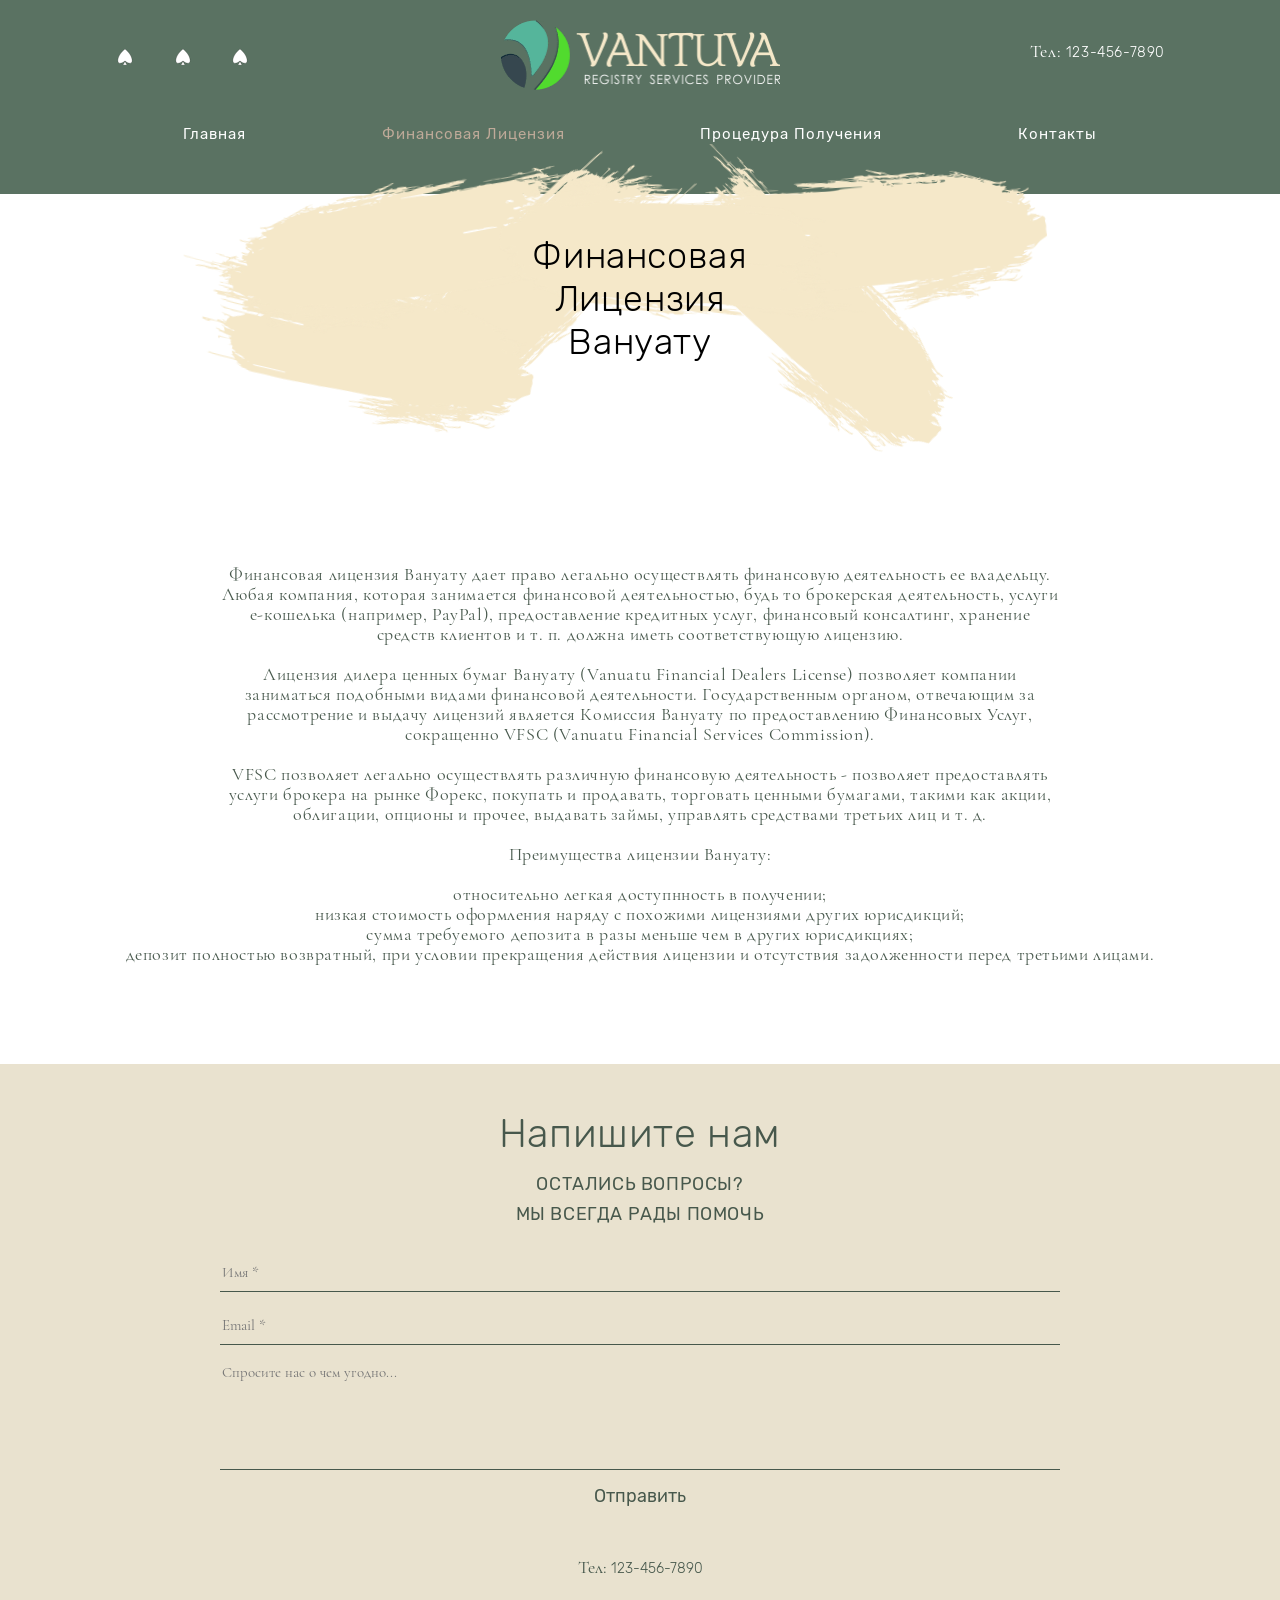
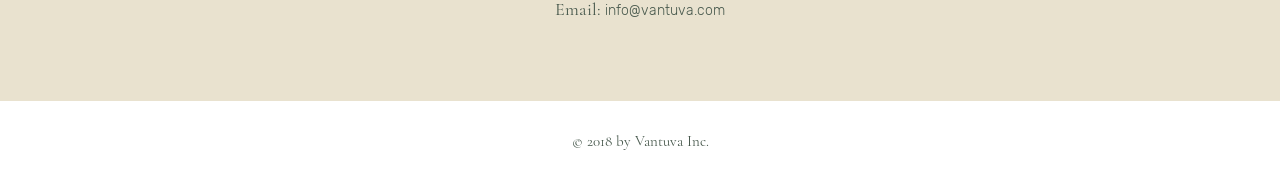
==== license.html @ fd7be8f8 "7 commit" ====
<!DOCTYPE html>
<html lang="ru">
  <head>
    <meta charset="utf-8">
    <meta name="viewport" content="width=device-width, initial-scale=1">
    <title>Финансовая лицензия Вануату | Vantuva</title>
    <link rel="preload" href="fonts/rubik-light.woff2" as="font" type="font/woff2" crossorigin="">
    <link rel="preload" href="fonts/rubik-regular.woff2" as="font" type="font/woff2" crossorigin="">
    <link rel="preload" href="fonts/cormorantgaramond-regular.woff2" as="font" type="font/woff2" crossorigin="">
    <link rel="stylesheet" href="css/style.min.css">
    <!-- Pixel Glass --
    <style>
      HTML {
        background-repeat: no-repeat;
        background-position:  50% 0;
        /* Mobile layout by default */
        /*background-image: url( "img/preview/cakes-index-mobile.jpg" );*/
      }
      /* Tablet */
      @media ( min-width: 768px ) {
        HTML {
          /* Tablet layout */
          /*background-image: url( "img/preview/cakes-index-tablet.jpg" );*/
        }
      }
      /* Desktop */
      @media ( min-width: 1200px ) {
        HTML {
          /* Desktop layout */
          /*background-image: url( "img/preview/cakes-index-desktop.jpg" );*/
        }
      }
    </style>
    <link href="pixel-glass/styles.css" rel="stylesheet">
    <script src="pixel-glass/script.js"></script>
    <-- // Pixel Glass -->

    <!-- Picturefill -->
    <script>
      // Picture element HTML5 shiv
      document.createElement( "picture" );
    </script>
    <!-- // Picturefill -->

  </head>
  <body>
    <div style="display:none">
      <svg xmlns="http://www.w3.org/2000/svg"><symbol viewbox="0 0 280 360" id="flower"> <path class="fil10 str0" d="M124 348c0,-18 2,-36 6,-54 3,-13 7,-24 13,-34 7,-10 11,-21 14,-31 4,-8 11,-15 16,-21 10,-9 20,-13 31,-10 9,2 19,6 29,13 13,11 24,28 43,27 -12,-7 -15,-25 -19,-42 -4,-18 -14,-30 -32,-34 -18,-4 -29,2 -37,12 -12,6 -17,16 -16,27 0,5 -1,8 -4,11 -7,3 -10,8 -12,13 5,-23 -2,-38 -6,-54 -6,-22 -6,-42 12,-56 35,10 53,-13 64,-45 7,-21 5,-44 2,-67 -5,15 -16,22 -28,26 -23,10 -38,25 -45,44 -3,-4 -6,-8 -9,-12 -5,-8 -7,-12 -9,-22 -3,-10 -3,-20 -1,-30 -25,28 -25,48 -23,68 2,24 9,43 34,38 1,8 -2,16 -4,21 -2,8 -2,10 0,17 3,16 11,30 11,49 -6,-4 -12,-8 -17,-12 -4,-3 -3,-4 -3,-9 0,-5 1,-10 3,-16 2,-12 -9,-15 -16,-21 -17,-7 -33,-7 -49,-2 -19,6 -27,13 -41,26 -10,8 -20,16 -30,20 21,0 41,-4 62,-8 22,-6 42,-2 63,7 14,8 29,15 25,32 -3,10 -5,20 -8,29 -4,8 -9,16 -13,24 -3,-3 -3,-8 -4,-12 1,-6 4,-10 9,-13 15,-8 -1,-19 -11,-17 -8,2 -21,11 -33,15 -9,1 -17,7 -21,14 -8,14 4,33 -4,42 3,2 7,-14 14,-24 6,-9 20,-19 31,-21 10,-4 13,5 15,15 2,7 1,12 -2,16 -5,20 -9,40 -9,61 3,7 6,5 9,0z"></path> <path class="fil10 str1" d="M270 238c-23,-12 -23,-40 -41,-55 -11,-10 -25,-15 -41,-9"></path> <path class="fil10 str2" d="M134 186c-9,-3 -4,-23 -21,-32 -8,-4 -18,-2 -28,1 -14,5 -22,10 -35,16 -15,8 -30,14 -45,15"></path> <path class="fil10 str3" d="M226 13c-3,10 -7,20 -18,30 -10,9 -11,22 -16,35 -8,17 -22,31 -39,35 8,-10 7,-23 4,-37"></path> </symbol><symbol viewbox="0 0 100 100" id="icon"> <path d="M50 80 C5 115, 0 60, 50 20 C100 60, 95 115, 50 80 C50 84, 60 100, 60 100 L40, 100 C40 100, 50 84, 50 80Z" stroke="black"></path> </symbol></svg>
    </div>
    <header class="page-header">
      <div class="page-header__wrapper container">
        <div class="page-header__info">
          <a href="index.html" class="page-header__logo">
            <picture>
              <source type="image/webp" srcset="img/logo2@1x.webp 1x, img/logo2@2x.webp 2x">
              <img class="page-header__logo-image" src="img/logo2@1x.png" srcset="img/logo2@2x.png 2x" width="280" height="68" alt="Логотип">
            </picture>
          </a>
          <ul class="page-header__social social">
            <li class="social__item">
              <a href="#">
                <span class="visually-hidden">LinkdIn</span>
                <svg class="social__icon" width="20" height="20">
                  <use xlink:href="#icon"></use>
                </svg>
              </a>
            </li>
            <li class="social__item">
              <a href="#">
                <span class="visually-hidden">Twitter</span>
                <svg class="social__icon" width="20" height="20">
                  <use xlink:href="#icon"></use>
                </svg>
              </a>
            </li>
            <li class="social__item">
              <span class="visually-hidden">Facebook</span>
              <a href="#">
                <svg class="social__icon" width="20" height="20">
                  <use xlink:href="#icon"></use>
                </svg>
              </a>
            </li>
          </ul>
          <p class="page-header__tel">
            Тел: <a href="tel:1234567890">123-456-7890</a>
          </p>
        </div>
        <nav class="main-nav main-nav--nojs">
          <button class="main-nav__toggle toggle" type="button">
            <span class="visually-hidden">Меню</span>
            <div class="toggle__line"></div>
          </button>
          <ul class="main-nav__list">
            <li class="main-nav__item">
              <a href="index.html">Главная</a>
            </li>
            <li class="main-nav__item">
              <div class="main-nav__item--current">Финансовая лицензия</div>
            </li>
            <li class="main-nav__item">
              <a href="procedure.html">Процедура получения</a>
            </li>
            <li class="main-nav__item">
              <a href="#contacts">Контакты</a>
            </li>
          </ul>
        </nav>
      </div>
    </header>
    <main class="page-main">
      <section class="page-main__banner banner">
        <h1 class="banner__title">Финансовая лицензия Вануату</h1>
        <div class="banner__back"></div>
        <div class="banner__back"></div>
        <div class="banner__back"></div>
        <div class="banner__back"></div>
        <div class="banner__back"></div>
        <div class="banner__back"></div>
      </section>
      <section class="page-main__license license">
        <div class="license__wrapper container">
          <p class="license__text">Финансовая лицензия Вануату дает право легально осуществлять финансовую деятельность ее владельцу. Любая компания, которая занимается финансовой деятельностью, будь то брокерская деятельность, услуги e-кошелька (например, PayPal), предоставление кредитных услуг, финансовый консалтинг, хранение средств клиентов и т. п. должна иметь соответствующую лицензию.</p>
          <p class="license__text">Лицензия дилера ценных бумаг Вануату (<span lang="en">Vanuatu Financial Dealers License</span>) позволяет компании заниматься подобными видами финансовой деятельности. Государственным органом, отвечающим за рассмотрение и выдачу лицензий является Комиссия Вануату по предоставлению Финансовых Услуг, сокращенно <span lang="en">VFSC (Vanuatu Financial Services Commission)</span>.</p>
          <p class="license__text"><span lang="en">VFSC</span> позволяет легально осуществлять различную финансовую деятельность - позволяет предоставлять услуги брокера на рынке Форекс, покупать и продавать, торговать ценными бумагами, такими как акции, облигации, опционы и прочее, выдавать займы, управлять средствами третьих лиц и т. д.</p>
          <p class="license__text">Преимущества лицензии Вануату:</p>
          <ul class="license__advantages">
            <li class="license__advantages-item">относительно легкая доступнность в получении;</li>
            <li class="license__advantages-item">низкая стоимость оформления наряду с похожими лицензиями других юрисдикций;</li>
            <li class="license__advantages-item">сумма требуемого депозита в разы меньше чем в других юрисдикциях;</li>
            <li class="license__advantages-item">депозит полностью возвратный, при условии прекращения действия лицензии и отсутствия задолженности перед третьими лицами.</li>
          </ul>
        </div>
      </section>
      <section class="page-main__contacts contacts" id="contacts">
        <div class="contacts__wrapper container">
          <h2 class="contacts__title">Напишите нам</h2>
          <p class="contacts__text">Остались вопросы?</p>
          <p class="contacts__text">Мы всегда рады помочь</p>
          <form class="contacts__form form">
            <label for="form-name" class="visually-hidden">Ваше имя</label>
            <input type="text" id="form-name" name="Name" class="form__input" placeholder="Имя *" required="">
            <label for="form-email" class="visually-hidden">Ваш email</label>
            <input type="text" id="form-email" name="Email" class="form__input" placeholder="Email *" required="">
            <label for="form-text" class="visually-hidden">Текст письма</label>
            <textarea placeholder="Спросите нас о чем угодно..." name="Text" class="form__textarea" id="form-text"></textarea>
            <button type="submit" class="form__button">Отправить</button>
            <div class="form__notification"></div>
          </form>
          <p class="contacts__info">
            Тел: <a href="tel:1234567890">123-456-7890</a>
          </p>
          <p class="contacts__info">
            Email: <a href="mailto:info@vantuva.com">info@vantuva.com</a>
          </p>
        </div>
      </section>
    </main>
    <footer class="page-footer">
      <div class="page-footer__wrapper container">
        <p class="page-footer__copyright">© 2018 by Vantuva Inc. </p>
      </div>
    </footer>
    <script src="js/script.min.js"></script>
  </body>
</html>
---- css/style.min.css ----
/*! normalize.css v8.0.0 | MIT License | github.com/necolas/normalize.css */
@-webkit-keyframes menu-open-before{0%{-webkit-transform:translateY(0);transform:translateY(0)}50%{-webkit-transform:translateY(8px);transform:translateY(8px)}to{-webkit-transform:translateY(8px) rotate(45deg);transform:translateY(8px) rotate(45deg)}}@keyframes menu-open-before{0%{-webkit-transform:translateY(0);transform:translateY(0)}50%{-webkit-transform:translateY(8px);transform:translateY(8px)}to{-webkit-transform:translateY(8px) rotate(45deg);transform:translateY(8px) rotate(45deg)}}@-webkit-keyframes menu-open-after{0%{-webkit-transform:translateY(0);transform:translateY(0)}50%{-webkit-transform:translateY(-8px);transform:translateY(-8px)}to{-webkit-transform:translateY(-8px) rotate(-45deg);transform:translateY(-8px) rotate(-45deg)}}@keyframes menu-open-after{0%{-webkit-transform:translateY(0);transform:translateY(0)}50%{-webkit-transform:translateY(-8px);transform:translateY(-8px)}to{-webkit-transform:translateY(-8px) rotate(-45deg);transform:translateY(-8px) rotate(-45deg)}}@-webkit-keyframes menu-close-before{0%{-webkit-transform:translateY(8px) rotate(45deg);transform:translateY(8px) rotate(45deg)}50%{-webkit-transform:translateY(8px);transform:translateY(8px)}to{-webkit-transform:translateY(0);transform:translateY(0)}}@keyframes menu-close-before{0%{-webkit-transform:translateY(8px) rotate(45deg);transform:translateY(8px) rotate(45deg)}50%{-webkit-transform:translateY(8px);transform:translateY(8px)}to{-webkit-transform:translateY(0);transform:translateY(0)}}@-webkit-keyframes menu-close-after{0%{-webkit-transform:translateY(-8px) rotate(-45deg);transform:translateY(-8px) rotate(-45deg)}50%{-webkit-transform:translateY(-8px);transform:translateY(-8px)}}@keyframes menu-close-after{0%{-webkit-transform:translateY(-8px) rotate(-45deg);transform:translateY(-8px) rotate(-45deg)}50%{-webkit-transform:translateY(-8px);transform:translateY(-8px)}}@-webkit-keyframes banner-back{to{opacity:1}}@keyframes banner-back{to{opacity:1}}html{line-height:1.15;-webkit-text-size-adjust:100%}body{min-width:320px;margin:0;padding:0;font-style:normal;font-size:18px;font-weight:400;font-family:"CormorantGaramond",serif;color:#47584c;line-height:20px;letter-spacing:.6px}h1{font-size:2em;margin:.67em 0}hr{-webkit-box-sizing:content-box;box-sizing:content-box;height:0;overflow:visible}code,kbd,pre,samp{font-family:monospace,monospace;font-size:1em}a{background-color:transparent}abbr[title]{border-bottom:none;-webkit-text-decoration:underline dotted;text-decoration:underline dotted}b,strong{font-weight:bolder}small{font-size:80%}sub,sup{font-size:75%;line-height:0;position:relative;vertical-align:baseline}sub{bottom:-.25em}sup{top:-.5em}img{border-style:none;max-width:100%;height:auto}button,input,optgroup,select,textarea{font-family:inherit;font-size:100%;line-height:1.15;margin:0}button,input{overflow:visible}button,select{text-transform:none}[type=button],[type=reset],[type=submit],button{-webkit-appearance:button}[type=button]::-moz-focus-inner,[type=reset]::-moz-focus-inner,[type=submit]::-moz-focus-inner,button::-moz-focus-inner{border-style:none;padding:0}[type=button]:-moz-focusring,[type=reset]:-moz-focusring,[type=submit]:-moz-focusring,button:-moz-focusring{outline:1px dotted ButtonText}fieldset{padding:.35em .75em .625em}legend{color:inherit;display:table;max-width:100%;white-space:normal}progress{vertical-align:baseline}textarea{overflow:auto}[type=checkbox],[type=radio],legend{-webkit-box-sizing:border-box;box-sizing:border-box;padding:0}[type=number]::-webkit-inner-spin-button,[type=number]::-webkit-outer-spin-button{height:auto}[type=search]{-webkit-appearance:textfield;outline-offset:-2px}[type=search]::-webkit-search-decoration{-webkit-appearance:none}::-webkit-file-upload-button{-webkit-appearance:button;font:inherit}details{display:block}summary{display:list-item}[hidden],template{display:none}svg:not(:root){overflow:hidden}@font-face{font-family:"CormorantGaramond";font-style:normal;font-weight:400;font-display:swap;src:local("CormorantGaramond Regular"),local("CormorantGaramond-Regular"),url(../fonts/cormorantgaramond-regular.woff2) format("woff2"),url(../fonts/cormorantgaramond-regular.woff) format("woff")}@font-face{font-family:"Rubik";font-style:normal;font-weight:400;font-display:swap;src:local("Rubik Regular"),local("Rubik-Regular"),url(../fonts/rubik-regular.woff2) format("woff2"),url(../fonts/rubik-regular.woff) format("woff")}@font-face{font-family:"Rubik";font-style:normal;font-weight:300;font-display:swap;src:local("Rubik Light"),local("Rubik-Light"),url(../fonts/rubik-light.woff2) format("woff2"),url(../fonts/rubik-light.woff) format("woff")}.visually-hidden{position:absolute;width:1px;height:1px;margin:-1px;padding:0;border:0;white-space:nowrap;-webkit-clip-path:inset(100%);clip-path:inset(100%);clip:rect(0 0 0 0);overflow:hidden}.button,.container{-webkit-box-sizing:border-box;box-sizing:border-box}.container{max-width:767px;margin:0 auto;padding:0 6.25%;width:100%}.button{display:-webkit-box;display:-ms-flexbox;display:flex;-webkit-box-pack:center;-ms-flex-pack:center;justify-content:center;-webkit-box-align:center;-ms-flex-align:center;align-items:center;width:160px;height:44px;font-family:"Rubik",sans-serif,sans-serif;font-size:15px;color:#fff;text-decoration:none;text-transform:capitalize;background-color:#5a7262;border:2px solid #5a7262;border-radius:20px;-webkit-box-shadow:2px 2px 3px #3c5446;box-shadow:2px 2px 3px #3c5446;-webkit-transition:.6s ease;transition:.6s ease}.button:active,.button:hover{color:#5a7262;background-color:transparent}.button:active{-webkit-box-shadow:inset 2px 2px 3px #3c5446;box-shadow:inset 2px 2px 3px #3c5446}@media (min-width:768px){.container{max-width:1149px;padding:0 8%}}@media (min-width:1200px){.container{max-width:1150px;padding:0 50px}}.page-header{-webkit-box-sizing:border-box;box-sizing:border-box;position:relative;width:100%;padding:20px 0 40px;color:#fff;background-color:#5a7262}.page-header__info,.page-header__wrapper{display:-webkit-box;display:-ms-flexbox;display:flex;-webkit-box-orient:vertical;-webkit-box-direction:normal;-ms-flex-direction:column;flex-direction:column}.page-header__info{width:100%}.page-header__logo{-webkit-box-ordinal-group:2;-ms-flex-order:1;order:1;-ms-flex-item-align:center;align-self:center;width:80%;text-align:center}.page-header__social{display:-webkit-box;display:-ms-flexbox;display:flex}.page-header__tel{margin:0 0 10px;padding:0}.page-header__tel a{font-family:"Rubik";font-size:14px;font-weight:300;color:inherit;text-decoration:none}.page-header__tel a:hover{color:#bfaa99}@media (min-width:768px){.page-header__info{-webkit-box-orient:horizontal;-webkit-box-direction:normal;-ms-flex-direction:row;flex-direction:row;-webkit-box-pack:justify;-ms-flex-pack:justify;justify-content:space-between;-webkit-box-align:center;-ms-flex-align:center;align-items:center;margin-bottom:20px}.page-header__logo{width:auto;margin-top:0}.page-header__tel{-webkit-box-ordinal-group:3;-ms-flex-order:2;order:2}}.main-nav{position:absolute;top:0;left:0;width:100%}.main-nav--nojs{position:static;-webkit-box-ordinal-group:2;-ms-flex-order:1;order:1}.main-nav--nojs .main-nav__toggle{display:none}.main-nav__toggle{position:absolute;top:20px;right:6.25%;z-index:10;width:26px;height:26px;background:0 0;border:0}.main-nav__item,.main-nav__list{display:-webkit-box;display:-ms-flexbox;display:flex;-webkit-box-orient:vertical;-webkit-box-direction:normal;-ms-flex-direction:column;flex-direction:column}.main-nav__list{-webkit-box-sizing:border-box;box-sizing:border-box;-webkit-box-pack:center;-ms-flex-pack:center;justify-content:center;-webkit-box-align:center;-ms-flex-align:center;align-items:center;margin:0;list-style:none;background-color:#5a7262;width:100%;padding:0 6.25%}.main-nav__item{width:70%;padding:16px 0;font-family:"Rubik",sans-serif;font-size:18px;color:#fff;text-align:center;letter-spacing:1px;text-transform:capitalize;border-bottom:solid 1px rgba(255,255,255,.5)}.main-nav__item:last-child{border-bottom:0}.main-nav__item a:hover,.main-nav__item--current{color:#bfaa99}.main-nav__item a{color:inherit;text-decoration:none;-webkit-transition:.6s ease;transition:.6s ease}@media (max-width:767px){.main-nav:not(.main-nav--nojs) .main-nav__list{position:absolute;top:0;left:0;z-index:5;height:100vh;-webkit-transform:translateY(-100%);transform:translateY(-100%);-webkit-transition:-webkit-transform .6s ease;transition:transform .6s ease;transition:transform .6s ease,-webkit-transform .6s ease}.main-nav--opened:not(.main-nav--nojs) .main-nav__list{-webkit-transform:translateY(0);transform:translateY(0)}}@media (min-width:768px){.main-nav{position:static;-webkit-box-ordinal-group:4;-ms-flex-order:3;order:3}.main-nav__toggle{display:none}.main-nav__list{-webkit-box-orient:horizontal;-webkit-box-direction:normal;-ms-flex-direction:row;flex-direction:row;-ms-flex-pack:distribute;justify-content:space-around;padding:0}.main-nav__item{width:auto;padding:10px 0;font-size:15px;border-bottom:0}}.page-main{display:-webkit-box;display:-ms-flexbox;display:flex;-webkit-box-orient:vertical;-webkit-box-direction:normal;-ms-flex-direction:column;flex-direction:column;-webkit-box-align:center;-ms-flex-align:center;align-items:center}.page-main__banner{width:100%;height:183px;-webkit-transform:translateY(-40px);transform:translateY(-40px);overflow:hidden}.page-main__intro{width:100%;padding:0 0 36px;text-align:center}.page-main__license,.page-main__procedure,.page-main__vfsc{width:100%;padding:36px 0;text-align:center;background-color:#e9e2cf}.page-main__license,.page-main__procedure{background-color:#fff}.page-main__procedure{background-color:#e9e2cf}.page-main__procedure-wrapper{display:-webkit-box;display:-ms-flexbox;display:flex;-webkit-box-orient:vertical;-webkit-box-direction:normal;-ms-flex-direction:column;flex-direction:column;-webkit-box-align:center;-ms-flex-align:center;align-items:center}.page-main__procedure-title{margin:0 0 20px;padding:0;font-family:"Rubik",sans-serif;font-size:28px;font-weight:300;line-height:1em;text-align:center;text-transform:capitalize}.page-main__procedure-item,.page-main__procedure-list{display:-webkit-box;display:-ms-flexbox;display:flex;-webkit-box-orient:vertical;-webkit-box-direction:normal;-ms-flex-direction:column;flex-direction:column;-webkit-box-align:center;-ms-flex-align:center;align-items:center}.page-main__procedure-list{margin:0;padding:0;list-style:none}.page-main__procedure-item{max-width:220px;margin-bottom:20px;font-family:"Rubik",sans-serif;text-transform:uppercase;letter-spacing:.1em}.page-main__procedure-icon{width:60px;height:62px;margin-bottom:10px;fill:none;stroke:#47584c;stroke-width:2px}.page-main__additional,.page-main__contacts{width:100%;padding:36px 0;text-align:center;background-color:#fff}.page-main__contacts{background-color:#e9e2cf}@media (min-width:768px){.page-main__banner{height:310px;-webkit-transform:translateY(-50px);transform:translateY(-50px)}.page-main__intro{padding:0 0 60px}.page-main__license,.page-main__procedure{padding:60px 0}.page-main__procedure-title{font-size:40px;margin-bottom:40px}.page-main__procedure-list{-webkit-box-orient:horizontal;-webkit-box-direction:normal;-ms-flex-direction:row;flex-direction:row;-webkit-box-pack:justify;-ms-flex-pack:justify;justify-content:space-between;width:100%;margin-bottom:40px}.page-main__procedure-item{margin-bottom:0}.page-main__additional,.page-main__contacts{padding:60px 0}}.intro__wrapper{display:-webkit-box;display:-ms-flexbox;display:flex;-webkit-box-orient:vertical;-webkit-box-direction:normal;-ms-flex-direction:column;flex-direction:column;-webkit-box-align:center;-ms-flex-align:center;align-items:center}.intro__slogan{margin:0 0 20px;padding:0;font-family:"Rubik",sans-serif;font-size:28px;font-weight:300;text-align:center;line-height:1em;text-transform:capitalize}.intro__text{margin:0;padding:0}@media (min-width:768px){.intro__slogan{font-size:40px;margin-bottom:40px}.intro__text{width:80%}}.license__wrapper{display:-webkit-box;display:-ms-flexbox;display:flex;-webkit-box-orient:vertical;-webkit-box-direction:normal;-ms-flex-direction:column;flex-direction:column;-webkit-box-align:center;-ms-flex-align:center;align-items:center}.license__title{font-family:"Rubik",sans-serif;font-size:28px;font-weight:300;line-height:1em;text-transform:capitalize}.license__text,.license__title{margin:0 0 20px;padding:0;text-align:center}.license__advantages{display:-webkit-box;display:-ms-flexbox;display:flex;-webkit-box-orient:vertical;-webkit-box-direction:normal;-ms-flex-direction:column;flex-direction:column;-webkit-box-align:center;-ms-flex-align:center;align-items:center;margin:0 0 20px;padding:0;list-style:none}.license__advantages-item{text-align:center}@media (min-width:768px){.license__title{margin:0 0 40px;font-size:40px}.license__text{width:80%}.license__advantages{margin-bottom:40px}}.procedure{width:100%;background-color:#fff}.procedure__wrapper{display:-webkit-box;display:-ms-flexbox;display:flex;-webkit-box-orient:vertical;-webkit-box-direction:normal;-ms-flex-direction:column;flex-direction:column;-webkit-box-align:center;-ms-flex-align:center;align-items:center}.procedure__text{text-align:center}.procedure__item,.procedure__list{display:-webkit-box;display:-ms-flexbox;display:flex;-webkit-box-orient:vertical;-webkit-box-direction:normal;-ms-flex-direction:column;flex-direction:column;-webkit-box-align:center;-ms-flex-align:center;align-items:center}.procedure__list{margin:0;padding:0;list-style:none}.procedure__item{margin-bottom:20px}.procedure__item-title{font-family:"Rubik",sans-serif;text-align:center;text-transform:uppercase;letter-spacing:.1em}.procedure__item-text{text-align:center}.procedure__item-list{margin:0;padding:0;list-style:none}.procedure__icon{width:60px;height:62px;margin-bottom:10px;fill:none;stroke:#47584c;stroke-width:2px}@media (min-width:768px){.procedure__title{font-size:40px;margin-bottom:40px}}.additional__wrapper{display:-webkit-box;display:-ms-flexbox;display:flex;-webkit-box-orient:vertical;-webkit-box-direction:normal;-ms-flex-direction:column;flex-direction:column;-webkit-box-align:center;-ms-flex-align:center;align-items:center}.additional__title{margin:0 0 20px;padding:0;font-family:"Rubik",sans-serif;font-size:28px;font-weight:300;line-height:1em;text-align:center;text-transform:capitalize}.additional__text{margin:0;padding:0;text-align:center}@media (min-width:768px){.additional__title{font-size:40px;margin-bottom:40px}.additional__text{width:80%}}.contacts__wrapper{display:-webkit-box;display:-ms-flexbox;display:flex;-webkit-box-orient:vertical;-webkit-box-direction:normal;-ms-flex-direction:column;flex-direction:column;-webkit-box-align:center;-ms-flex-align:center;align-items:center}.contacts__text,.contacts__title{padding:0;font-family:"Rubik",sans-serif}.contacts__title{font-size:28px;font-weight:300;margin:0 0 20px}.contacts__text{margin:0 0 10px;text-transform:uppercase}.contacts__form{width:100%}.contacts__info{margin:0 0 20px;padding:0;letter-spacing:normal}.contacts__info a{font-family:"Rubik";font-size:14px;font-weight:300;color:inherit;text-decoration:none}.contacts__info a:hover{color:#000}@media (min-width:768px){.contacts__title{margin-bottom:30px;font-size:40px}.contacts__form{width:80%}}.page-footer{width:100%;background-color:#fff}.page-footer__wrapper{display:-webkit-box;display:-ms-flexbox;display:flex;-webkit-box-orient:vertical;-webkit-box-direction:normal;-ms-flex-direction:column;flex-direction:column;-webkit-box-align:center;-ms-flex-align:center;align-items:center}.page-footer__copyright{margin:30px 0;font-size:15px;letter-spacing:normal}.social{display:-webkit-box;display:-ms-flexbox;display:flex;-webkit-box-pack:justify;-ms-flex-pack:justify;justify-content:space-between;width:100px;margin:0 0 10px;padding:0;list-style:none}.social__icon{width:20px;height:20px;fill:#fff;stroke:none}@media (min-width:768px){.social{margin:0;width:135px}}.toggle{cursor:pointer}.toggle::before{content:"";top:3px}.toggle::after,.toggle::before,.toggle__line{position:absolute;left:3px;width:20px;height:3px;background-color:#fff}.toggle::after{content:"";top:19px}.toggle__line{top:11px;-webkit-transition:opacity .3s ease;transition:opacity .3s ease}.main-nav--opened .toggle__line{opacity:0}.main-nav--opened .toggle::before{-webkit-animation:menu-open-before .6s ease forwards;animation:menu-open-before .6s ease forwards}.main-nav--opened .toggle::after{-webkit-animation:menu-open-after .6s ease forwards;animation:menu-open-after .6s ease forwards}.main-nav--closed .toggle::before{-webkit-animation:menu-close-before .6s ease forwards;animation:menu-close-before .6s ease forwards}.main-nav--closed .toggle::after{-webkit-animation:menu-close-after .6s ease forwards;animation:menu-close-after .6s ease forwards}.banner{position:relative;display:-webkit-box;display:-ms-flexbox;display:flex;-webkit-box-orient:vertical;-webkit-box-direction:normal;-ms-flex-direction:column;flex-direction:column;-webkit-box-pack:center;-ms-flex-pack:center;justify-content:center;-webkit-box-align:center;-ms-flex-align:center;align-items:center}.banner__back{position:absolute;top:50%;left:50%;z-index:-1;width:210px;height:81px;background-image:url(../img/brush-left-mobile@1x.png);background-repeat:no-repeat;background-size:210px 81px;opacity:0;-webkit-animation:banner-back .8s ease forwards;animation:banner-back .8s ease forwards}@media (-webkit-min-device-pixel-ratio:1.5),(min-resolution:144dpi),(min-resolution:1.5dppx){.banner__back{background-image:url(../img/brush-left-mobile@2x.png)}}.banner__back:nth-of-type(1){-webkit-transform:translate(-80%,-67%) rotate(-44deg);transform:translate(-80%,-67%) rotate(-44deg);-webkit-animation-delay:.15s;animation-delay:.15s}.banner__back:nth-of-type(2){-webkit-transform:translate(-6%,-44%) rotate(-135deg);transform:translate(-6%,-44%) rotate(-135deg);-webkit-animation-delay:.3s;animation-delay:.3s}.banner__back:nth-of-type(3){-webkit-transform:translate(10%,-90%) rotate(-184deg);transform:translate(10%,-90%) rotate(-184deg);-webkit-animation-delay:.45s;animation-delay:.45s}.banner__back:nth-of-type(4){-webkit-transform:translate(-128%,-17%) rotate(-167deg);transform:translate(-128%,-17%) rotate(-167deg);-webkit-animation-delay:.6s;animation-delay:.6s}.banner__back:nth-of-type(5){-webkit-transform:translate(-111%,-83%) rotateX(180deg) rotate(10deg);transform:translate(-111%,-83%) rotateX(180deg) rotate(10deg);-webkit-animation-delay:.75s;animation-delay:.75s}.banner__back:nth-of-type(6){-webkit-transform:translate(-38%,-85%) rotate(4deg);transform:translate(-38%,-85%) rotate(4deg);-webkit-animation-delay:.9s;animation-delay:.9s}.banner__back:nth-of-type(7){-webkit-transform:translate(-11%,-20%) rotateX(180deg) rotate(187deg);transform:translate(-11%,-20%) rotateX(180deg) rotate(187deg);-webkit-animation-delay:1.05s;animation-delay:1.05s}.banner__back:nth-of-type(8){-webkit-transform:translate(-154%,-86%) rotate(-185deg);transform:translate(-154%,-86%) rotate(-185deg);-webkit-animation-delay:1.2s;animation-delay:1.2s}.banner__back:nth-of-type(9){-webkit-transform:translate(-53%,-17%) rotate(-15deg);transform:translate(-53%,-17%) rotate(-15deg);-webkit-animation-delay:1.35s;animation-delay:1.35s}.banner__back:nth-of-type(10){-webkit-transform:translate(49%,-86%) rotate(-26deg);transform:translate(49%,-86%) rotate(-26deg);-webkit-animation-delay:1.5s;animation-delay:1.5s}.banner__back:nth-of-type(11){-webkit-transform:translate(26%,-6%) rotate(-170deg);transform:translate(26%,-6%) rotate(-170deg);-webkit-animation-delay:1.65s;animation-delay:1.65s}.banner__back:nth-of-type(12){-webkit-transform:translate(-166%,-5%) rotateY(180deg) rotate(7deg);transform:translate(-166%,-5%) rotateY(180deg) rotate(7deg);-webkit-animation-delay:1.8s;animation-delay:1.8s}.banner__back:nth-of-type(13){-webkit-transform:translate(81%,-9%) rotate(-4deg);transform:translate(81%,-9%) rotate(-4deg);-webkit-animation-delay:1.95s;animation-delay:1.95s}.banner__back:nth-of-type(14){-webkit-transform:translate(-171%,-71%) rotate(30deg);transform:translate(-171%,-71%) rotate(30deg);-webkit-animation-delay:2.1s;animation-delay:2.1s}.banner__back:nth-of-type(15){-webkit-transform:translate(-207%,-36%) rotateY(180deg) rotate(-3deg);transform:translate(-207%,-36%) rotateY(180deg) rotate(-3deg);-webkit-animation-delay:2.25s;animation-delay:2.25s}.banner__back:nth-of-type(16){-webkit-transform:translate(76%,-67%) rotate(-44deg);transform:translate(76%,-67%) rotate(-44deg);-webkit-animation-delay:2.4s;animation-delay:2.4s}.banner__back:nth-of-type(17){-webkit-transform:translate(107%,-51%) rotate(-2deg);transform:translate(107%,-51%) rotate(-2deg);-webkit-animation-delay:2.55s;animation-delay:2.55s}.banner__title{-webkit-box-sizing:border-box;box-sizing:border-box;max-width:300px;margin:0;padding:0;font-family:"Rubik",sans-serif;font-size:36px;font-weight:300;line-height:1.2em;color:#000;text-align:center;text-transform:capitalize;opacity:0;-webkit-animation:banner-back .8s ease forwards;animation:banner-back .8s ease forwards;-webkit-animation-delay:2.55s;animation-delay:2.55s}@media (min-width:768px){.banner__back{width:370px;height:143px;background-image:url(../img/brush-left-desktop@1x.png);background-size:370px 143px}}@media (min-width:768px) and (-webkit-min-device-pixel-ratio:1.5),(min-width:768px) and (min-resolution:144dpi),(min-width:768px) and (min-resolution:1.5dppx){.banner__back{background-image:url(../img/brush-left-desktop@2x.png)}}.form{display:-webkit-box;display:-ms-flexbox;display:flex;-webkit-box-orient:vertical;-webkit-box-direction:normal;-ms-flex-direction:column;flex-direction:column;-webkit-box-align:center;-ms-flex-align:center;align-items:center;margin:20px 0}.form__button{margin:0 0 10px;font-family:"Rubik",sans-serif;color:#47584c;border:0;background:0 0;cursor:pointer}.form__button:hover{color:#000}.form__input,.form__textarea{-webkit-box-sizing:border-box;box-sizing:border-box;width:100%;min-height:35px;margin:0 0 15px;font-size:15px;color:#47584c;line-height:35px;border:0;border-bottom:1px solid #47584c;border-radius:0;background:0 0}.form__textarea{min-height:110px;line-height:20px;resize:none}.form__notification{min-height:20px;color:tomato;letter-spacing:normal}.vfsc__image{-webkit-filter:opacity(.5);filter:opacity(.5)}.page__procedure{background-color:#fff}
---- pixel-glass/styles.css ----
/* STATES & MODES
--------------------------------------------- */

HTML[data-state="off"] {
  background: none;
}

HTML[data-state="off"] BODY {
  opacity: 1 !important;
  filter: none;
}


BODY[data-filter="invert"] {
  filter: invert(1);
}

/* CONTROLS
--------------------------------------------- */

.controls-panel {
  position: fixed;
  top: 50%;
  right: 20px;
  transform: translateY(-50%);
  z-index: 1000;
  display: flex;
  justify-content: space-between;
  min-width: 175px;
  padding: 5px;
  box-sizing: border-box;
  border: 2px solid hsla(0,0%,0%,.25);
  border-radius: 5px;
  background: hsla(0,0%,100%,.9);
  box-shadow: 0 0 5px hsla(0,0%,0%,.5);
  font: 14px/1.2 Arial, sans-serif;
  text-transform: none;
  outline: none;
  color: #000;
}

.controls-panel__control {
  margin-right: 5px;
  padding: 3px;
  border: 2px solid hsla(0,0%,0%,.25);
  border-radius: 5px;
  outline: none;
  vertical-align: middle;
  font: inherit;
}
.controls-panel__control:focus {
  box-shadow: 0 0 0 3px hsl(75,100%,45%);
}
.controls-panel__control:disabled {
  background: transparent;
  opacity: .35;
  cursor: default;
}

.controls-panel__control--button {
  padding-left: 5px;
  padding-right: 5px;
  color: hsla(0,0%,0%,.9);
  cursor: pointer;
}
.controls-panel__control--button:enabled {
  background: yellowgreen;
  box-shadow: 0 2px 4px hsla(0,0%,0%,0.4) inset,
              0 -4px 4px hsla(90,100%,70%,1) inset;
}

.controls-panel__control--button:enabled:focus {
  background: yellowgreen;
  box-shadow: 0 2px 4px hsla(0,0%,0%,0.4) inset,
              0 -4px 4px hsla(90,100%,70%,1) inset,
              0 0 0 3px hsl(75,100%,45%);
}

.controls-panel__control--button[data-state-num="0"]:enabled {
  background: #DDD;
  box-shadow: none;
  opacity: .8;
}

.controls-panel__control--number {
  max-width: 2.7em;
  padding-right: 0;
  box-sizing: content-box;
  text-align: center;
}
.controls-panel__control--number:focus {
  border-color: hsla(0,0%,0%,.35);
}

.controls-panel__control--drag-n-drop {
  position: relative;
  width: 19px;
  min-height: 1.8em; /* IE10 fixes */
  margin: 0;
  padding: 0;
  background: transparent;
  cursor: move;
}

.controls-panel__control--drag-n-drop:active {
  background: yellowgreen;
  box-shadow: 0 2px 4px hsla(0,0%,0%,0.4) inset,
              0 -4px 4px hsla(90,100%,70%,1) inset,
              0 0 0 3px hsl(75,100%,45%);
  cursor: -webkit-grabbing;
  cursor: -moz-grabbing;
  cursor: grab;
}


.controls-panel__control--drag-n-drop::after {
  content: '';
  display: block;
  position: absolute;
  top: 0;
  right: 0;
  bottom: 0;
  left: 0;
  margin: auto;
  width: 3px;
  height: 3px;
  border-radius: 50%;
  background:hsla(0,0%,0%,.5);
  box-shadow: 0 6px 0 hsla(0,0%,0%,.5),
              0 -6px 0 hsla(0,0%,0%,.5);
  pointer-events: none;
  }
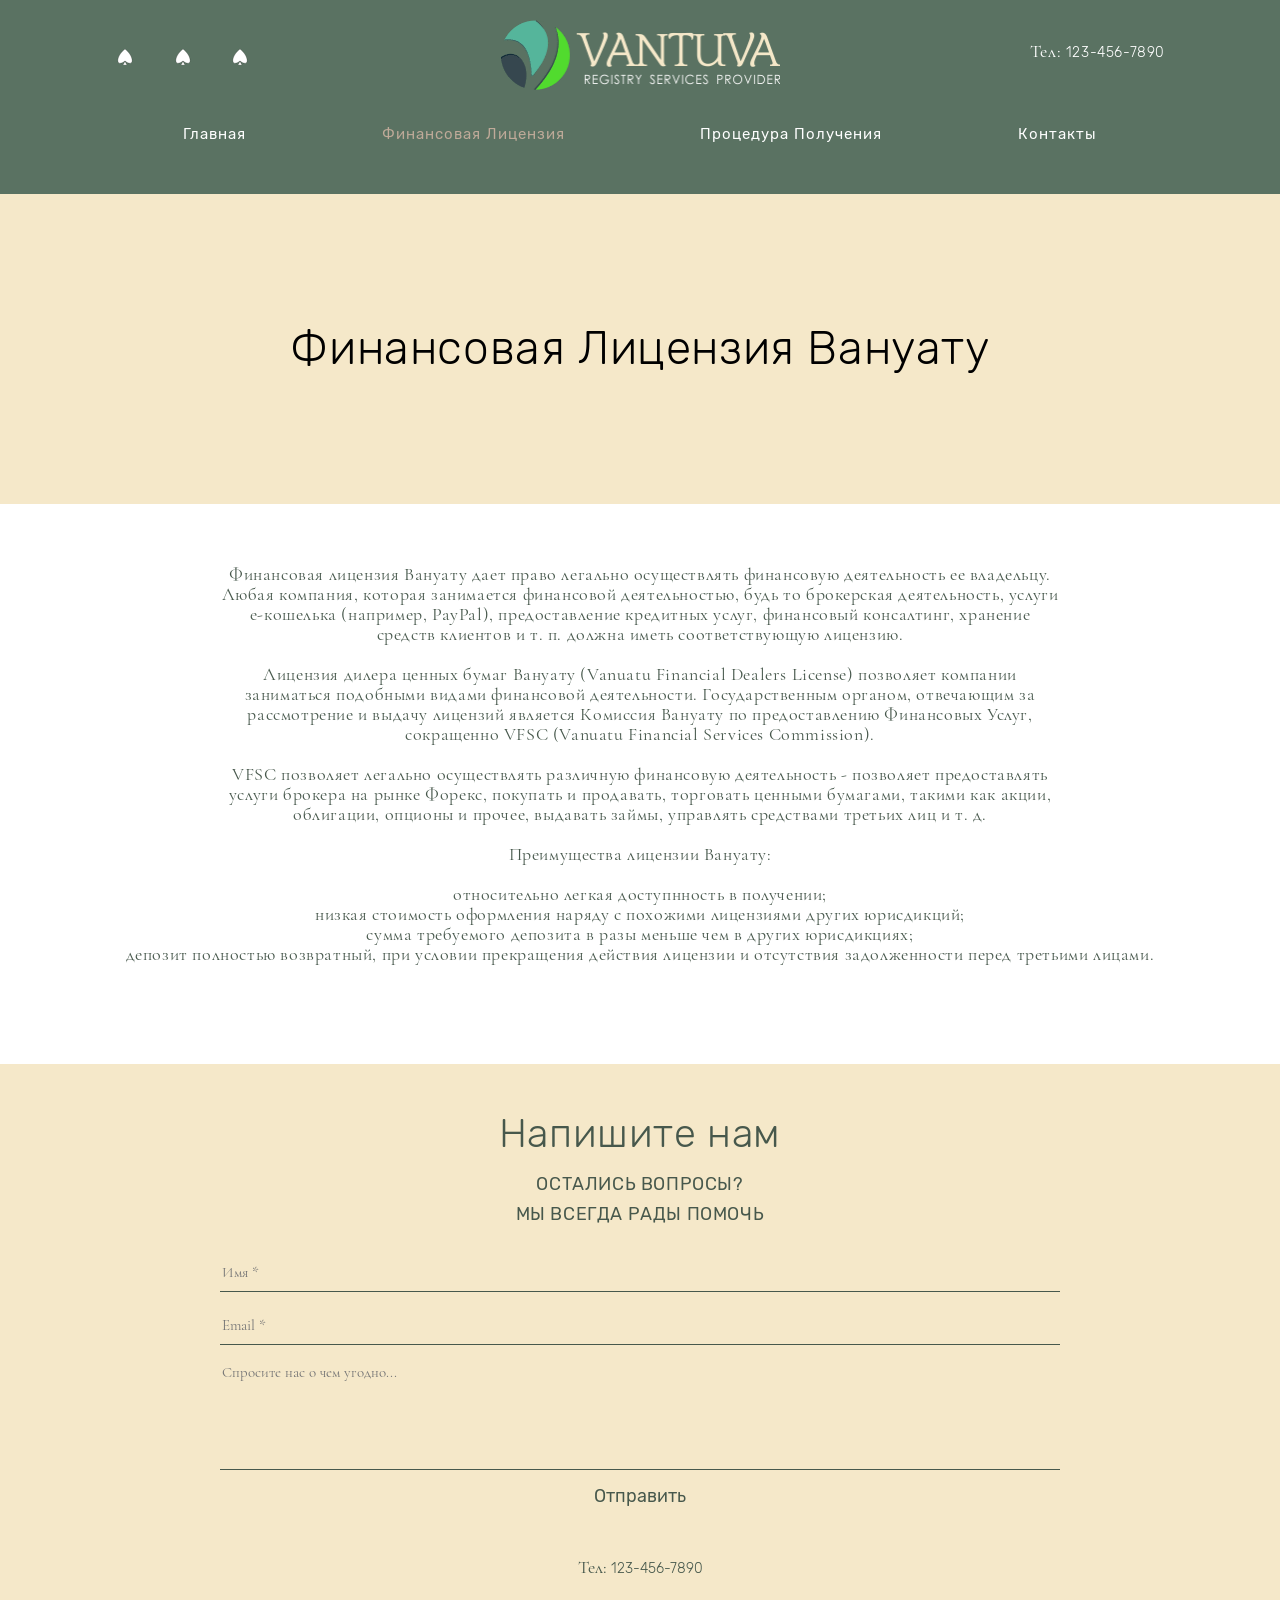
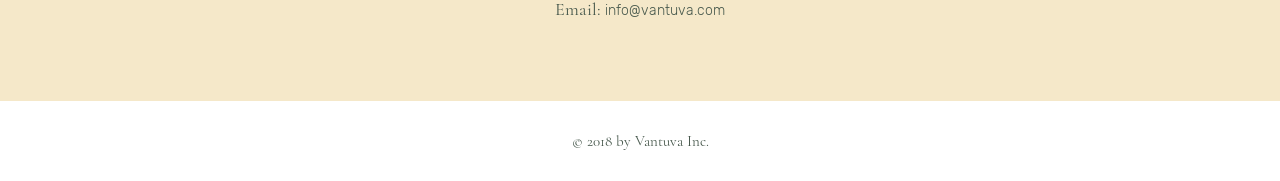
==== commit 7994dd00: "8 commit" ====
--- a/license.html
+++ b/license.html
@@ -45,7 +45,7 @@
   </head>
   <body>
     <div style="display:none">
-      <svg xmlns="http://www.w3.org/2000/svg"><symbol viewbox="0 0 280 360" id="flower"> <path class="fil10 str0" d="M124 348c0,-18 2,-36 6,-54 3,-13 7,-24 13,-34 7,-10 11,-21 14,-31 4,-8 11,-15 16,-21 10,-9 20,-13 31,-10 9,2 19,6 29,13 13,11 24,28 43,27 -12,-7 -15,-25 -19,-42 -4,-18 -14,-30 -32,-34 -18,-4 -29,2 -37,12 -12,6 -17,16 -16,27 0,5 -1,8 -4,11 -7,3 -10,8 -12,13 5,-23 -2,-38 -6,-54 -6,-22 -6,-42 12,-56 35,10 53,-13 64,-45 7,-21 5,-44 2,-67 -5,15 -16,22 -28,26 -23,10 -38,25 -45,44 -3,-4 -6,-8 -9,-12 -5,-8 -7,-12 -9,-22 -3,-10 -3,-20 -1,-30 -25,28 -25,48 -23,68 2,24 9,43 34,38 1,8 -2,16 -4,21 -2,8 -2,10 0,17 3,16 11,30 11,49 -6,-4 -12,-8 -17,-12 -4,-3 -3,-4 -3,-9 0,-5 1,-10 3,-16 2,-12 -9,-15 -16,-21 -17,-7 -33,-7 -49,-2 -19,6 -27,13 -41,26 -10,8 -20,16 -30,20 21,0 41,-4 62,-8 22,-6 42,-2 63,7 14,8 29,15 25,32 -3,10 -5,20 -8,29 -4,8 -9,16 -13,24 -3,-3 -3,-8 -4,-12 1,-6 4,-10 9,-13 15,-8 -1,-19 -11,-17 -8,2 -21,11 -33,15 -9,1 -17,7 -21,14 -8,14 4,33 -4,42 3,2 7,-14 14,-24 6,-9 20,-19 31,-21 10,-4 13,5 15,15 2,7 1,12 -2,16 -5,20 -9,40 -9,61 3,7 6,5 9,0z"></path> <path class="fil10 str1" d="M270 238c-23,-12 -23,-40 -41,-55 -11,-10 -25,-15 -41,-9"></path> <path class="fil10 str2" d="M134 186c-9,-3 -4,-23 -21,-32 -8,-4 -18,-2 -28,1 -14,5 -22,10 -35,16 -15,8 -30,14 -45,15"></path> <path class="fil10 str3" d="M226 13c-3,10 -7,20 -18,30 -10,9 -11,22 -16,35 -8,17 -22,31 -39,35 8,-10 7,-23 4,-37"></path> </symbol><symbol viewbox="0 0 100 100" id="icon"> <path d="M50 80 C5 115, 0 60, 50 20 C100 60, 95 115, 50 80 C50 84, 60 100, 60 100 L40, 100 C40 100, 50 84, 50 80Z" stroke="black"></path> </symbol></svg>
+      <svg xmlns="http://www.w3.org/2000/svg"><symbol viewbox="0 0 100 100" id="icon"> <path d="M50 80 C5 115, 0 60, 50 20 C100 60, 95 115, 50 80 C50 84, 60 100, 60 100 L40, 100 C40 100, 50 84, 50 80Z" stroke="black"></path> </symbol></svg>
     </div>
     <header class="page-header">
       <div class="page-header__wrapper container">
@@ -111,12 +111,6 @@
     <main class="page-main">
       <section class="page-main__banner banner">
         <h1 class="banner__title">Финансовая лицензия Вануату</h1>
-        <div class="banner__back"></div>
-        <div class="banner__back"></div>
-        <div class="banner__back"></div>
-        <div class="banner__back"></div>
-        <div class="banner__back"></div>
-        <div class="banner__back"></div>
       </section>
       <section class="page-main__license license">
         <div class="license__wrapper container">
--- a/css/style.min.css
+++ b/css/style.min.css
@@ -1,2 +1,2 @@
 /*! normalize.css v8.0.0 | MIT License | github.com/necolas/normalize.css */
-@-webkit-keyframes menu-open-before{0%{-webkit-transform:translateY(0);transform:translateY(0)}50%{-webkit-transform:translateY(8px);transform:translateY(8px)}to{-webkit-transform:translateY(8px) rotate(45deg);transform:translateY(8px) rotate(45deg)}}@keyframes menu-open-before{0%{-webkit-transform:translateY(0);transform:translateY(0)}50%{-webkit-transform:translateY(8px);transform:translateY(8px)}to{-webkit-transform:translateY(8px) rotate(45deg);transform:translateY(8px) rotate(45deg)}}@-webkit-keyframes menu-open-after{0%{-webkit-transform:translateY(0);transform:translateY(0)}50%{-webkit-transform:translateY(-8px);transform:translateY(-8px)}to{-webkit-transform:translateY(-8px) rotate(-45deg);transform:translateY(-8px) rotate(-45deg)}}@keyframes menu-open-after{0%{-webkit-transform:translateY(0);transform:translateY(0)}50%{-webkit-transform:translateY(-8px);transform:translateY(-8px)}to{-webkit-transform:translateY(-8px) rotate(-45deg);transform:translateY(-8px) rotate(-45deg)}}@-webkit-keyframes menu-close-before{0%{-webkit-transform:translateY(8px) rotate(45deg);transform:translateY(8px) rotate(45deg)}50%{-webkit-transform:translateY(8px);transform:translateY(8px)}to{-webkit-transform:translateY(0);transform:translateY(0)}}@keyframes menu-close-before{0%{-webkit-transform:translateY(8px) rotate(45deg);transform:translateY(8px) rotate(45deg)}50%{-webkit-transform:translateY(8px);transform:translateY(8px)}to{-webkit-transform:translateY(0);transform:translateY(0)}}@-webkit-keyframes menu-close-after{0%{-webkit-transform:translateY(-8px) rotate(-45deg);transform:translateY(-8px) rotate(-45deg)}50%{-webkit-transform:translateY(-8px);transform:translateY(-8px)}}@keyframes menu-close-after{0%{-webkit-transform:translateY(-8px) rotate(-45deg);transform:translateY(-8px) rotate(-45deg)}50%{-webkit-transform:translateY(-8px);transform:translateY(-8px)}}@-webkit-keyframes banner-back{to{opacity:1}}@keyframes banner-back{to{opacity:1}}html{line-height:1.15;-webkit-text-size-adjust:100%}body{min-width:320px;margin:0;padding:0;font-style:normal;font-size:18px;font-weight:400;font-family:"CormorantGaramond",serif;color:#47584c;line-height:20px;letter-spacing:.6px}h1{font-size:2em;margin:.67em 0}hr{-webkit-box-sizing:content-box;box-sizing:content-box;height:0;overflow:visible}code,kbd,pre,samp{font-family:monospace,monospace;font-size:1em}a{background-color:transparent}abbr[title]{border-bottom:none;-webkit-text-decoration:underline dotted;text-decoration:underline dotted}b,strong{font-weight:bolder}small{font-size:80%}sub,sup{font-size:75%;line-height:0;position:relative;vertical-align:baseline}sub{bottom:-.25em}sup{top:-.5em}img{border-style:none;max-width:100%;height:auto}button,input,optgroup,select,textarea{font-family:inherit;font-size:100%;line-height:1.15;margin:0}button,input{overflow:visible}button,select{text-transform:none}[type=button],[type=reset],[type=submit],button{-webkit-appearance:button}[type=button]::-moz-focus-inner,[type=reset]::-moz-focus-inner,[type=submit]::-moz-focus-inner,button::-moz-focus-inner{border-style:none;padding:0}[type=button]:-moz-focusring,[type=reset]:-moz-focusring,[type=submit]:-moz-focusring,button:-moz-focusring{outline:1px dotted ButtonText}fieldset{padding:.35em .75em .625em}legend{color:inherit;display:table;max-width:100%;white-space:normal}progress{vertical-align:baseline}textarea{overflow:auto}[type=checkbox],[type=radio],legend{-webkit-box-sizing:border-box;box-sizing:border-box;padding:0}[type=number]::-webkit-inner-spin-button,[type=number]::-webkit-outer-spin-button{height:auto}[type=search]{-webkit-appearance:textfield;outline-offset:-2px}[type=search]::-webkit-search-decoration{-webkit-appearance:none}::-webkit-file-upload-button{-webkit-appearance:button;font:inherit}details{display:block}summary{display:list-item}[hidden],template{display:none}svg:not(:root){overflow:hidden}@font-face{font-family:"CormorantGaramond";font-style:normal;font-weight:400;font-display:swap;src:local("CormorantGaramond Regular"),local("CormorantGaramond-Regular"),url(../fonts/cormorantgaramond-regular.woff2) format("woff2"),url(../fonts/cormorantgaramond-regular.woff) format("woff")}@font-face{font-family:"Rubik";font-style:normal;font-weight:400;font-display:swap;src:local("Rubik Regular"),local("Rubik-Regular"),url(../fonts/rubik-regular.woff2) format("woff2"),url(../fonts/rubik-regular.woff) format("woff")}@font-face{font-family:"Rubik";font-style:normal;font-weight:300;font-display:swap;src:local("Rubik Light"),local("Rubik-Light"),url(../fonts/rubik-light.woff2) format("woff2"),url(../fonts/rubik-light.woff) format("woff")}.visually-hidden{position:absolute;width:1px;height:1px;margin:-1px;padding:0;border:0;white-space:nowrap;-webkit-clip-path:inset(100%);clip-path:inset(100%);clip:rect(0 0 0 0);overflow:hidden}.button,.container{-webkit-box-sizing:border-box;box-sizing:border-box}.container{max-width:767px;margin:0 auto;padding:0 6.25%;width:100%}.button{display:-webkit-box;display:-ms-flexbox;display:flex;-webkit-box-pack:center;-ms-flex-pack:center;justify-content:center;-webkit-box-align:center;-ms-flex-align:center;align-items:center;width:160px;height:44px;font-family:"Rubik",sans-serif,sans-serif;font-size:15px;color:#fff;text-decoration:none;text-transform:capitalize;background-color:#5a7262;border:2px solid #5a7262;border-radius:20px;-webkit-box-shadow:2px 2px 3px #3c5446;box-shadow:2px 2px 3px #3c5446;-webkit-transition:.6s ease;transition:.6s ease}.button:active,.button:hover{color:#5a7262;background-color:transparent}.button:active{-webkit-box-shadow:inset 2px 2px 3px #3c5446;box-shadow:inset 2px 2px 3px #3c5446}@media (min-width:768px){.container{max-width:1149px;padding:0 8%}}@media (min-width:1200px){.container{max-width:1150px;padding:0 50px}}.page-header{-webkit-box-sizing:border-box;box-sizing:border-box;position:relative;width:100%;padding:20px 0 40px;color:#fff;background-color:#5a7262}.page-header__info,.page-header__wrapper{display:-webkit-box;display:-ms-flexbox;display:flex;-webkit-box-orient:vertical;-webkit-box-direction:normal;-ms-flex-direction:column;flex-direction:column}.page-header__info{width:100%}.page-header__logo{-webkit-box-ordinal-group:2;-ms-flex-order:1;order:1;-ms-flex-item-align:center;align-self:center;width:80%;text-align:center}.page-header__social{display:-webkit-box;display:-ms-flexbox;display:flex}.page-header__tel{margin:0 0 10px;padding:0}.page-header__tel a{font-family:"Rubik";font-size:14px;font-weight:300;color:inherit;text-decoration:none}.page-header__tel a:hover{color:#bfaa99}@media (min-width:768px){.page-header__info{-webkit-box-orient:horizontal;-webkit-box-direction:normal;-ms-flex-direction:row;flex-direction:row;-webkit-box-pack:justify;-ms-flex-pack:justify;justify-content:space-between;-webkit-box-align:center;-ms-flex-align:center;align-items:center;margin-bottom:20px}.page-header__logo{width:auto;margin-top:0}.page-header__tel{-webkit-box-ordinal-group:3;-ms-flex-order:2;order:2}}.main-nav{position:absolute;top:0;left:0;width:100%}.main-nav--nojs{position:static;-webkit-box-ordinal-group:2;-ms-flex-order:1;order:1}.main-nav--nojs .main-nav__toggle{display:none}.main-nav__toggle{position:absolute;top:20px;right:6.25%;z-index:10;width:26px;height:26px;background:0 0;border:0}.main-nav__item,.main-nav__list{display:-webkit-box;display:-ms-flexbox;display:flex;-webkit-box-orient:vertical;-webkit-box-direction:normal;-ms-flex-direction:column;flex-direction:column}.main-nav__list{-webkit-box-sizing:border-box;box-sizing:border-box;-webkit-box-pack:center;-ms-flex-pack:center;justify-content:center;-webkit-box-align:center;-ms-flex-align:center;align-items:center;margin:0;list-style:none;background-color:#5a7262;width:100%;padding:0 6.25%}.main-nav__item{width:70%;padding:16px 0;font-family:"Rubik",sans-serif;font-size:18px;color:#fff;text-align:center;letter-spacing:1px;text-transform:capitalize;border-bottom:solid 1px rgba(255,255,255,.5)}.main-nav__item:last-child{border-bottom:0}.main-nav__item a:hover,.main-nav__item--current{color:#bfaa99}.main-nav__item a{color:inherit;text-decoration:none;-webkit-transition:.6s ease;transition:.6s ease}@media (max-width:767px){.main-nav:not(.main-nav--nojs) .main-nav__list{position:absolute;top:0;left:0;z-index:5;height:100vh;-webkit-transform:translateY(-100%);transform:translateY(-100%);-webkit-transition:-webkit-transform .6s ease;transition:transform .6s ease;transition:transform .6s ease,-webkit-transform .6s ease}.main-nav--opened:not(.main-nav--nojs) .main-nav__list{-webkit-transform:translateY(0);transform:translateY(0)}}@media (min-width:768px){.main-nav{position:static;-webkit-box-ordinal-group:4;-ms-flex-order:3;order:3}.main-nav__toggle{display:none}.main-nav__list{-webkit-box-orient:horizontal;-webkit-box-direction:normal;-ms-flex-direction:row;flex-direction:row;-ms-flex-pack:distribute;justify-content:space-around;padding:0}.main-nav__item{width:auto;padding:10px 0;font-size:15px;border-bottom:0}}.page-main{display:-webkit-box;display:-ms-flexbox;display:flex;-webkit-box-orient:vertical;-webkit-box-direction:normal;-ms-flex-direction:column;flex-direction:column;-webkit-box-align:center;-ms-flex-align:center;align-items:center}.page-main__banner{width:100%;height:183px;-webkit-transform:translateY(-40px);transform:translateY(-40px);overflow:hidden}.page-main__intro{width:100%;padding:0 0 36px;text-align:center}.page-main__license,.page-main__procedure,.page-main__vfsc{width:100%;padding:36px 0;text-align:center;background-color:#e9e2cf}.page-main__license,.page-main__procedure{background-color:#fff}.page-main__procedure{background-color:#e9e2cf}.page-main__procedure-wrapper{display:-webkit-box;display:-ms-flexbox;display:flex;-webkit-box-orient:vertical;-webkit-box-direction:normal;-ms-flex-direction:column;flex-direction:column;-webkit-box-align:center;-ms-flex-align:center;align-items:center}.page-main__procedure-title{margin:0 0 20px;padding:0;font-family:"Rubik",sans-serif;font-size:28px;font-weight:300;line-height:1em;text-align:center;text-transform:capitalize}.page-main__procedure-item,.page-main__procedure-list{display:-webkit-box;display:-ms-flexbox;display:flex;-webkit-box-orient:vertical;-webkit-box-direction:normal;-ms-flex-direction:column;flex-direction:column;-webkit-box-align:center;-ms-flex-align:center;align-items:center}.page-main__procedure-list{margin:0;padding:0;list-style:none}.page-main__procedure-item{max-width:220px;margin-bottom:20px;font-family:"Rubik",sans-serif;text-transform:uppercase;letter-spacing:.1em}.page-main__procedure-icon{width:60px;height:62px;margin-bottom:10px;fill:none;stroke:#47584c;stroke-width:2px}.page-main__additional,.page-main__contacts{width:100%;padding:36px 0;text-align:center;background-color:#fff}.page-main__contacts{background-color:#e9e2cf}@media (min-width:768px){.page-main__banner{height:310px;-webkit-transform:translateY(-50px);transform:translateY(-50px)}.page-main__intro{padding:0 0 60px}.page-main__license,.page-main__procedure{padding:60px 0}.page-main__procedure-title{font-size:40px;margin-bottom:40px}.page-main__procedure-list{-webkit-box-orient:horizontal;-webkit-box-direction:normal;-ms-flex-direction:row;flex-direction:row;-webkit-box-pack:justify;-ms-flex-pack:justify;justify-content:space-between;width:100%;margin-bottom:40px}.page-main__procedure-item{margin-bottom:0}.page-main__additional,.page-main__contacts{padding:60px 0}}.intro__wrapper{display:-webkit-box;display:-ms-flexbox;display:flex;-webkit-box-orient:vertical;-webkit-box-direction:normal;-ms-flex-direction:column;flex-direction:column;-webkit-box-align:center;-ms-flex-align:center;align-items:center}.intro__slogan{margin:0 0 20px;padding:0;font-family:"Rubik",sans-serif;font-size:28px;font-weight:300;text-align:center;line-height:1em;text-transform:capitalize}.intro__text{margin:0;padding:0}@media (min-width:768px){.intro__slogan{font-size:40px;margin-bottom:40px}.intro__text{width:80%}}.license__wrapper{display:-webkit-box;display:-ms-flexbox;display:flex;-webkit-box-orient:vertical;-webkit-box-direction:normal;-ms-flex-direction:column;flex-direction:column;-webkit-box-align:center;-ms-flex-align:center;align-items:center}.license__title{font-family:"Rubik",sans-serif;font-size:28px;font-weight:300;line-height:1em;text-transform:capitalize}.license__text,.license__title{margin:0 0 20px;padding:0;text-align:center}.license__advantages{display:-webkit-box;display:-ms-flexbox;display:flex;-webkit-box-orient:vertical;-webkit-box-direction:normal;-ms-flex-direction:column;flex-direction:column;-webkit-box-align:center;-ms-flex-align:center;align-items:center;margin:0 0 20px;padding:0;list-style:none}.license__advantages-item{text-align:center}@media (min-width:768px){.license__title{margin:0 0 40px;font-size:40px}.license__text{width:80%}.license__advantages{margin-bottom:40px}}.procedure{width:100%;background-color:#fff}.procedure__wrapper{display:-webkit-box;display:-ms-flexbox;display:flex;-webkit-box-orient:vertical;-webkit-box-direction:normal;-ms-flex-direction:column;flex-direction:column;-webkit-box-align:center;-ms-flex-align:center;align-items:center}.procedure__text{text-align:center}.procedure__item,.procedure__list{display:-webkit-box;display:-ms-flexbox;display:flex;-webkit-box-orient:vertical;-webkit-box-direction:normal;-ms-flex-direction:column;flex-direction:column;-webkit-box-align:center;-ms-flex-align:center;align-items:center}.procedure__list{margin:0;padding:0;list-style:none}.procedure__item{margin-bottom:20px}.procedure__item-title{font-family:"Rubik",sans-serif;text-align:center;text-transform:uppercase;letter-spacing:.1em}.procedure__item-text{text-align:center}.procedure__item-list{margin:0;padding:0;list-style:none}.procedure__icon{width:60px;height:62px;margin-bottom:10px;fill:none;stroke:#47584c;stroke-width:2px}@media (min-width:768px){.procedure__title{font-size:40px;margin-bottom:40px}}.additional__wrapper{display:-webkit-box;display:-ms-flexbox;display:flex;-webkit-box-orient:vertical;-webkit-box-direction:normal;-ms-flex-direction:column;flex-direction:column;-webkit-box-align:center;-ms-flex-align:center;align-items:center}.additional__title{margin:0 0 20px;padding:0;font-family:"Rubik",sans-serif;font-size:28px;font-weight:300;line-height:1em;text-align:center;text-transform:capitalize}.additional__text{margin:0;padding:0;text-align:center}@media (min-width:768px){.additional__title{font-size:40px;margin-bottom:40px}.additional__text{width:80%}}.contacts__wrapper{display:-webkit-box;display:-ms-flexbox;display:flex;-webkit-box-orient:vertical;-webkit-box-direction:normal;-ms-flex-direction:column;flex-direction:column;-webkit-box-align:center;-ms-flex-align:center;align-items:center}.contacts__text,.contacts__title{padding:0;font-family:"Rubik",sans-serif}.contacts__title{font-size:28px;font-weight:300;margin:0 0 20px}.contacts__text{margin:0 0 10px;text-transform:uppercase}.contacts__form{width:100%}.contacts__info{margin:0 0 20px;padding:0;letter-spacing:normal}.contacts__info a{font-family:"Rubik";font-size:14px;font-weight:300;color:inherit;text-decoration:none}.contacts__info a:hover{color:#000}@media (min-width:768px){.contacts__title{margin-bottom:30px;font-size:40px}.contacts__form{width:80%}}.page-footer{width:100%;background-color:#fff}.page-footer__wrapper{display:-webkit-box;display:-ms-flexbox;display:flex;-webkit-box-orient:vertical;-webkit-box-direction:normal;-ms-flex-direction:column;flex-direction:column;-webkit-box-align:center;-ms-flex-align:center;align-items:center}.page-footer__copyright{margin:30px 0;font-size:15px;letter-spacing:normal}.social{display:-webkit-box;display:-ms-flexbox;display:flex;-webkit-box-pack:justify;-ms-flex-pack:justify;justify-content:space-between;width:100px;margin:0 0 10px;padding:0;list-style:none}.social__icon{width:20px;height:20px;fill:#fff;stroke:none}@media (min-width:768px){.social{margin:0;width:135px}}.toggle{cursor:pointer}.toggle::before{content:"";top:3px}.toggle::after,.toggle::before,.toggle__line{position:absolute;left:3px;width:20px;height:3px;background-color:#fff}.toggle::after{content:"";top:19px}.toggle__line{top:11px;-webkit-transition:opacity .3s ease;transition:opacity .3s ease}.main-nav--opened .toggle__line{opacity:0}.main-nav--opened .toggle::before{-webkit-animation:menu-open-before .6s ease forwards;animation:menu-open-before .6s ease forwards}.main-nav--opened .toggle::after{-webkit-animation:menu-open-after .6s ease forwards;animation:menu-open-after .6s ease forwards}.main-nav--closed .toggle::before{-webkit-animation:menu-close-before .6s ease forwards;animation:menu-close-before .6s ease forwards}.main-nav--closed .toggle::after{-webkit-animation:menu-close-after .6s ease forwards;animation:menu-close-after .6s ease forwards}.banner{position:relative;display:-webkit-box;display:-ms-flexbox;display:flex;-webkit-box-orient:vertical;-webkit-box-direction:normal;-ms-flex-direction:column;flex-direction:column;-webkit-box-pack:center;-ms-flex-pack:center;justify-content:center;-webkit-box-align:center;-ms-flex-align:center;align-items:center}.banner__back{position:absolute;top:50%;left:50%;z-index:-1;width:210px;height:81px;background-image:url(../img/brush-left-mobile@1x.png);background-repeat:no-repeat;background-size:210px 81px;opacity:0;-webkit-animation:banner-back .8s ease forwards;animation:banner-back .8s ease forwards}@media (-webkit-min-device-pixel-ratio:1.5),(min-resolution:144dpi),(min-resolution:1.5dppx){.banner__back{background-image:url(../img/brush-left-mobile@2x.png)}}.banner__back:nth-of-type(1){-webkit-transform:translate(-80%,-67%) rotate(-44deg);transform:translate(-80%,-67%) rotate(-44deg);-webkit-animation-delay:.15s;animation-delay:.15s}.banner__back:nth-of-type(2){-webkit-transform:translate(-6%,-44%) rotate(-135deg);transform:translate(-6%,-44%) rotate(-135deg);-webkit-animation-delay:.3s;animation-delay:.3s}.banner__back:nth-of-type(3){-webkit-transform:translate(10%,-90%) rotate(-184deg);transform:translate(10%,-90%) rotate(-184deg);-webkit-animation-delay:.45s;animation-delay:.45s}.banner__back:nth-of-type(4){-webkit-transform:translate(-128%,-17%) rotate(-167deg);transform:translate(-128%,-17%) rotate(-167deg);-webkit-animation-delay:.6s;animation-delay:.6s}.banner__back:nth-of-type(5){-webkit-transform:translate(-111%,-83%) rotateX(180deg) rotate(10deg);transform:translate(-111%,-83%) rotateX(180deg) rotate(10deg);-webkit-animation-delay:.75s;animation-delay:.75s}.banner__back:nth-of-type(6){-webkit-transform:translate(-38%,-85%) rotate(4deg);transform:translate(-38%,-85%) rotate(4deg);-webkit-animation-delay:.9s;animation-delay:.9s}.banner__back:nth-of-type(7){-webkit-transform:translate(-11%,-20%) rotateX(180deg) rotate(187deg);transform:translate(-11%,-20%) rotateX(180deg) rotate(187deg);-webkit-animation-delay:1.05s;animation-delay:1.05s}.banner__back:nth-of-type(8){-webkit-transform:translate(-154%,-86%) rotate(-185deg);transform:translate(-154%,-86%) rotate(-185deg);-webkit-animation-delay:1.2s;animation-delay:1.2s}.banner__back:nth-of-type(9){-webkit-transform:translate(-53%,-17%) rotate(-15deg);transform:translate(-53%,-17%) rotate(-15deg);-webkit-animation-delay:1.35s;animation-delay:1.35s}.banner__back:nth-of-type(10){-webkit-transform:translate(49%,-86%) rotate(-26deg);transform:translate(49%,-86%) rotate(-26deg);-webkit-animation-delay:1.5s;animation-delay:1.5s}.banner__back:nth-of-type(11){-webkit-transform:translate(26%,-6%) rotate(-170deg);transform:translate(26%,-6%) rotate(-170deg);-webkit-animation-delay:1.65s;animation-delay:1.65s}.banner__back:nth-of-type(12){-webkit-transform:translate(-166%,-5%) rotateY(180deg) rotate(7deg);transform:translate(-166%,-5%) rotateY(180deg) rotate(7deg);-webkit-animation-delay:1.8s;animation-delay:1.8s}.banner__back:nth-of-type(13){-webkit-transform:translate(81%,-9%) rotate(-4deg);transform:translate(81%,-9%) rotate(-4deg);-webkit-animation-delay:1.95s;animation-delay:1.95s}.banner__back:nth-of-type(14){-webkit-transform:translate(-171%,-71%) rotate(30deg);transform:translate(-171%,-71%) rotate(30deg);-webkit-animation-delay:2.1s;animation-delay:2.1s}.banner__back:nth-of-type(15){-webkit-transform:translate(-207%,-36%) rotateY(180deg) rotate(-3deg);transform:translate(-207%,-36%) rotateY(180deg) rotate(-3deg);-webkit-animation-delay:2.25s;animation-delay:2.25s}.banner__back:nth-of-type(16){-webkit-transform:translate(76%,-67%) rotate(-44deg);transform:translate(76%,-67%) rotate(-44deg);-webkit-animation-delay:2.4s;animation-delay:2.4s}.banner__back:nth-of-type(17){-webkit-transform:translate(107%,-51%) rotate(-2deg);transform:translate(107%,-51%) rotate(-2deg);-webkit-animation-delay:2.55s;animation-delay:2.55s}.banner__title{-webkit-box-sizing:border-box;box-sizing:border-box;max-width:300px;margin:0;padding:0;font-family:"Rubik",sans-serif;font-size:36px;font-weight:300;line-height:1.2em;color:#000;text-align:center;text-transform:capitalize;opacity:0;-webkit-animation:banner-back .8s ease forwards;animation:banner-back .8s ease forwards;-webkit-animation-delay:2.55s;animation-delay:2.55s}@media (min-width:768px){.banner__back{width:370px;height:143px;background-image:url(../img/brush-left-desktop@1x.png);background-size:370px 143px}}@media (min-width:768px) and (-webkit-min-device-pixel-ratio:1.5),(min-width:768px) and (min-resolution:144dpi),(min-width:768px) and (min-resolution:1.5dppx){.banner__back{background-image:url(../img/brush-left-desktop@2x.png)}}.form{display:-webkit-box;display:-ms-flexbox;display:flex;-webkit-box-orient:vertical;-webkit-box-direction:normal;-ms-flex-direction:column;flex-direction:column;-webkit-box-align:center;-ms-flex-align:center;align-items:center;margin:20px 0}.form__button{margin:0 0 10px;font-family:"Rubik",sans-serif;color:#47584c;border:0;background:0 0;cursor:pointer}.form__button:hover{color:#000}.form__input,.form__textarea{-webkit-box-sizing:border-box;box-sizing:border-box;width:100%;min-height:35px;margin:0 0 15px;font-size:15px;color:#47584c;line-height:35px;border:0;border-bottom:1px solid #47584c;border-radius:0;background:0 0}.form__textarea{min-height:110px;line-height:20px;resize:none}.form__notification{min-height:20px;color:tomato;letter-spacing:normal}.vfsc__image{-webkit-filter:opacity(.5);filter:opacity(.5)}.page__procedure{background-color:#fff}+@-webkit-keyframes menu-open-before{0%{-webkit-transform:translateY(0);transform:translateY(0)}50%{-webkit-transform:translateY(8px);transform:translateY(8px)}to{-webkit-transform:translateY(8px) rotate(45deg);transform:translateY(8px) rotate(45deg)}}@keyframes menu-open-before{0%{-webkit-transform:translateY(0);transform:translateY(0)}50%{-webkit-transform:translateY(8px);transform:translateY(8px)}to{-webkit-transform:translateY(8px) rotate(45deg);transform:translateY(8px) rotate(45deg)}}@-webkit-keyframes menu-open-after{0%{-webkit-transform:translateY(0);transform:translateY(0)}50%{-webkit-transform:translateY(-8px);transform:translateY(-8px)}to{-webkit-transform:translateY(-8px) rotate(-45deg);transform:translateY(-8px) rotate(-45deg)}}@keyframes menu-open-after{0%{-webkit-transform:translateY(0);transform:translateY(0)}50%{-webkit-transform:translateY(-8px);transform:translateY(-8px)}to{-webkit-transform:translateY(-8px) rotate(-45deg);transform:translateY(-8px) rotate(-45deg)}}@-webkit-keyframes menu-close-before{0%{-webkit-transform:translateY(8px) rotate(45deg);transform:translateY(8px) rotate(45deg)}50%{-webkit-transform:translateY(8px);transform:translateY(8px)}to{-webkit-transform:translateY(0);transform:translateY(0)}}@keyframes menu-close-before{0%{-webkit-transform:translateY(8px) rotate(45deg);transform:translateY(8px) rotate(45deg)}50%{-webkit-transform:translateY(8px);transform:translateY(8px)}to{-webkit-transform:translateY(0);transform:translateY(0)}}@-webkit-keyframes menu-close-after{0%{-webkit-transform:translateY(-8px) rotate(-45deg);transform:translateY(-8px) rotate(-45deg)}50%{-webkit-transform:translateY(-8px);transform:translateY(-8px)}}@keyframes menu-close-after{0%{-webkit-transform:translateY(-8px) rotate(-45deg);transform:translateY(-8px) rotate(-45deg)}50%{-webkit-transform:translateY(-8px);transform:translateY(-8px)}}@-webkit-keyframes banner-back{to{opacity:1}}@keyframes banner-back{to{opacity:1}}html{line-height:1.15;-webkit-text-size-adjust:100%}body{min-width:320px;margin:0;padding:0;font-style:normal;font-size:18px;font-weight:400;font-family:"CormorantGaramond",serif;color:#47584c;line-height:20px;letter-spacing:.6px;scroll-behavior:smooth}h1{font-size:2em;margin:.67em 0}hr{-webkit-box-sizing:content-box;box-sizing:content-box;height:0;overflow:visible}code,kbd,pre,samp{font-family:monospace,monospace;font-size:1em}a{background-color:transparent}abbr[title]{border-bottom:none;-webkit-text-decoration:underline dotted;text-decoration:underline dotted}b,strong{font-weight:bolder}small{font-size:80%}sub,sup{font-size:75%;line-height:0;position:relative;vertical-align:baseline}sub{bottom:-.25em}sup{top:-.5em}img{border-style:none;max-width:100%;height:auto}button,input,optgroup,select,textarea{font-family:inherit;font-size:100%;line-height:1.15;margin:0}button,input{overflow:visible}button,select{text-transform:none}[type=button],[type=reset],[type=submit],button{-webkit-appearance:button}[type=button]::-moz-focus-inner,[type=reset]::-moz-focus-inner,[type=submit]::-moz-focus-inner,button::-moz-focus-inner{border-style:none;padding:0}[type=button]:-moz-focusring,[type=reset]:-moz-focusring,[type=submit]:-moz-focusring,button:-moz-focusring{outline:1px dotted ButtonText}fieldset{padding:.35em .75em .625em}legend{color:inherit;display:table;max-width:100%;white-space:normal}progress{vertical-align:baseline}textarea{overflow:auto}[type=checkbox],[type=radio],legend{-webkit-box-sizing:border-box;box-sizing:border-box;padding:0}[type=number]::-webkit-inner-spin-button,[type=number]::-webkit-outer-spin-button{height:auto}[type=search]{-webkit-appearance:textfield;outline-offset:-2px}[type=search]::-webkit-search-decoration{-webkit-appearance:none}::-webkit-file-upload-button{-webkit-appearance:button;font:inherit}details{display:block}summary{display:list-item}[hidden],template{display:none}svg:not(:root){overflow:hidden}@font-face{font-family:"CormorantGaramond";font-style:normal;font-weight:400;font-display:swap;src:local("CormorantGaramond Regular"),local("CormorantGaramond-Regular"),url(../fonts/cormorantgaramond-regular.woff2) format("woff2"),url(../fonts/cormorantgaramond-regular.woff) format("woff")}@font-face{font-family:"Rubik";font-style:normal;font-weight:400;font-display:swap;src:local("Rubik Regular"),local("Rubik-Regular"),url(../fonts/rubik-regular.woff2) format("woff2"),url(../fonts/rubik-regular.woff) format("woff")}@font-face{font-family:"Rubik";font-style:normal;font-weight:300;font-display:swap;src:local("Rubik Light"),local("Rubik-Light"),url(../fonts/rubik-light.woff2) format("woff2"),url(../fonts/rubik-light.woff) format("woff")}.visually-hidden{position:absolute;width:1px;height:1px;margin:-1px;padding:0;border:0;white-space:nowrap;-webkit-clip-path:inset(100%);clip-path:inset(100%);clip:rect(0 0 0 0);overflow:hidden}.button,.container{-webkit-box-sizing:border-box;box-sizing:border-box}.container{max-width:767px;margin:0 auto;padding:0 6.25%;width:100%}.button{display:-webkit-box;display:-ms-flexbox;display:flex;-webkit-box-pack:center;-ms-flex-pack:center;justify-content:center;-webkit-box-align:center;-ms-flex-align:center;align-items:center;width:160px;height:44px;font-family:"Rubik",sans-serif,sans-serif;font-size:15px;color:#fff;text-decoration:none;text-transform:capitalize;background-color:#5a7262;border:2px solid #5a7262;border-radius:20px;-webkit-box-shadow:2px 2px 3px #3c5446;box-shadow:2px 2px 3px #3c5446;-webkit-transition:.6s ease;transition:.6s ease}.button:active,.button:hover{color:#5a7262;background-color:transparent}.button:active{-webkit-box-shadow:inset 2px 2px 3px #3c5446;box-shadow:inset 2px 2px 3px #3c5446}@media (min-width:768px){.container{max-width:1149px;padding:0 8%}}@media (min-width:1200px){.container{max-width:1150px;padding:0 50px}}.page-header{-webkit-box-sizing:border-box;box-sizing:border-box;position:relative;width:100%;padding:20px 0 40px;color:#fff;background-color:#5a7262}.page-header__info,.page-header__wrapper{display:-webkit-box;display:-ms-flexbox;display:flex;-webkit-box-orient:vertical;-webkit-box-direction:normal;-ms-flex-direction:column;flex-direction:column}.page-header__info{width:100%}.page-header__logo{-webkit-box-ordinal-group:2;-ms-flex-order:1;order:1;-ms-flex-item-align:center;align-self:center;width:80%;text-align:center}.page-header__social{display:-webkit-box;display:-ms-flexbox;display:flex}.page-header__tel{margin:0 0 10px;padding:0}.page-header__tel a{font-family:"Rubik";font-size:14px;font-weight:300;color:inherit;text-decoration:none}.page-header__tel a:hover{color:#bfaa99}@media (min-width:768px){.page-header__info{-webkit-box-orient:horizontal;-webkit-box-direction:normal;-ms-flex-direction:row;flex-direction:row;-webkit-box-pack:justify;-ms-flex-pack:justify;justify-content:space-between;-webkit-box-align:center;-ms-flex-align:center;align-items:center;margin-bottom:20px}.page-header__logo{width:auto;margin-top:0}.page-header__tel{-webkit-box-ordinal-group:3;-ms-flex-order:2;order:2}}.main-nav{position:absolute;top:0;left:0;width:100%}.main-nav--nojs{position:static;-webkit-box-ordinal-group:2;-ms-flex-order:1;order:1}.main-nav--nojs .main-nav__toggle{display:none}.main-nav__toggle{position:absolute;top:20px;right:6.25%;z-index:10;width:26px;height:26px;background:0 0;border:0}.main-nav__item,.main-nav__list{display:-webkit-box;display:-ms-flexbox;display:flex;-webkit-box-orient:vertical;-webkit-box-direction:normal;-ms-flex-direction:column;flex-direction:column}.main-nav__list{-webkit-box-sizing:border-box;box-sizing:border-box;-webkit-box-pack:center;-ms-flex-pack:center;justify-content:center;-webkit-box-align:center;-ms-flex-align:center;align-items:center;margin:0;list-style:none;background-color:#5a7262;width:100%;padding:0 6.25%}.main-nav__item{width:70%;padding:16px 0;font-family:"Rubik",sans-serif;font-size:18px;color:#fff;text-align:center;letter-spacing:1px;text-transform:capitalize;border-bottom:solid 1px rgba(255,255,255,.5)}.main-nav__item:last-child{border-bottom:0}.main-nav__item a:hover,.main-nav__item--current{color:#bfaa99}.main-nav__item a{color:inherit;text-decoration:none;-webkit-transition:.6s ease;transition:.6s ease}@media (max-width:767px){.main-nav:not(.main-nav--nojs) .main-nav__list{position:absolute;top:0;left:0;z-index:5;height:100vh;-webkit-transform:translateY(-100%);transform:translateY(-100%);-webkit-transition:-webkit-transform .6s ease;transition:transform .6s ease;transition:transform .6s ease,-webkit-transform .6s ease}.main-nav--opened:not(.main-nav--nojs) .main-nav__list{-webkit-transform:translateY(0);transform:translateY(0)}}@media (min-width:768px){.main-nav{position:static;-webkit-box-ordinal-group:4;-ms-flex-order:3;order:3}.main-nav__toggle{display:none}.main-nav__list{-webkit-box-orient:horizontal;-webkit-box-direction:normal;-ms-flex-direction:row;flex-direction:row;-ms-flex-pack:distribute;justify-content:space-around;padding:0}.main-nav__item{width:auto;padding:10px 0;font-size:15px;border-bottom:0}}.page-main{display:-webkit-box;display:-ms-flexbox;display:flex;-webkit-box-orient:vertical;-webkit-box-direction:normal;-ms-flex-direction:column;flex-direction:column;-webkit-box-align:center;-ms-flex-align:center;align-items:center}.page-main__banner{width:100%;height:183px;overflow:hidden}.page-main__intro{width:100%;margin-top:-20px;padding:0 0 36px;text-align:center}.page-main__license,.page-main__procedure,.page-main__vfsc{width:100%;padding:36px 0;text-align:center;background-color:#f5e8c9}.page-main__license,.page-main__procedure{background-color:#fff}.page-main__procedure{background-color:#f5e8c9}.page-main__procedure-wrapper{display:-webkit-box;display:-ms-flexbox;display:flex;-webkit-box-orient:vertical;-webkit-box-direction:normal;-ms-flex-direction:column;flex-direction:column;-webkit-box-align:center;-ms-flex-align:center;align-items:center}.page-main__procedure-title{margin:0 0 20px;padding:0;font-family:"Rubik",sans-serif;font-size:28px;font-weight:300;line-height:1em;text-align:center;text-transform:capitalize}.page-main__procedure-item,.page-main__procedure-list{display:-webkit-box;display:-ms-flexbox;display:flex;-webkit-box-orient:vertical;-webkit-box-direction:normal;-ms-flex-direction:column;flex-direction:column;-webkit-box-align:center;-ms-flex-align:center;align-items:center}.page-main__procedure-list{margin:0;padding:0;list-style:none}.page-main__procedure-item{max-width:220px;margin-bottom:20px;font-family:"Rubik",sans-serif;text-transform:uppercase;letter-spacing:.1em}.page-main__procedure-icon{width:60px;height:62px;margin-bottom:10px;fill:none;stroke:#47584c;stroke-width:2px}.page-main__additional,.page-main__contacts{width:100%;padding:36px 0;text-align:center;background-color:#fff}.page-main__contacts{background-color:#f5e8c9}@media (min-width:768px){.page-main__banner{height:310px}.page-main__intro{padding:0 0 60px}.page-main__license,.page-main__procedure{padding:60px 0}.page-main__procedure-title{font-size:40px;margin-bottom:40px}.page-main__procedure-list{-webkit-box-orient:horizontal;-webkit-box-direction:normal;-ms-flex-direction:row;flex-direction:row;-webkit-box-pack:justify;-ms-flex-pack:justify;justify-content:space-between;width:100%;margin-bottom:40px}.page-main__procedure-item{margin-bottom:0}.page-main__additional,.page-main__contacts{padding:60px 0}}.intro__wrapper{display:-webkit-box;display:-ms-flexbox;display:flex;-webkit-box-orient:vertical;-webkit-box-direction:normal;-ms-flex-direction:column;flex-direction:column;-webkit-box-align:center;-ms-flex-align:center;align-items:center}.intro__text{margin:0;padding:0}@media (min-width:768px){.intro__text{width:80%}}.license__wrapper{display:-webkit-box;display:-ms-flexbox;display:flex;-webkit-box-orient:vertical;-webkit-box-direction:normal;-ms-flex-direction:column;flex-direction:column;-webkit-box-align:center;-ms-flex-align:center;align-items:center}.license__title{font-family:"Rubik",sans-serif;font-size:28px;font-weight:300;line-height:1em;text-transform:capitalize}.license__text,.license__title{margin:0 0 20px;padding:0;text-align:center}.license__advantages{display:-webkit-box;display:-ms-flexbox;display:flex;-webkit-box-orient:vertical;-webkit-box-direction:normal;-ms-flex-direction:column;flex-direction:column;-webkit-box-align:center;-ms-flex-align:center;align-items:center;margin:0 0 20px;padding:0;list-style:none}.license__advantages-item{text-align:center}@media (min-width:768px){.license__title{margin:0 0 40px;font-size:40px}.license__text{width:80%}.license__advantages{margin-bottom:40px}}.procedure{width:100%;background-color:#fff}.procedure__wrapper{display:-webkit-box;display:-ms-flexbox;display:flex;-webkit-box-orient:vertical;-webkit-box-direction:normal;-ms-flex-direction:column;flex-direction:column;-webkit-box-align:center;-ms-flex-align:center;align-items:center}.procedure__text{text-align:center}.procedure__item,.procedure__list{display:-webkit-box;display:-ms-flexbox;display:flex;-webkit-box-orient:vertical;-webkit-box-direction:normal;-ms-flex-direction:column;flex-direction:column;-webkit-box-align:center;-ms-flex-align:center;align-items:center}.procedure__list{margin:0;padding:0;list-style:none}.procedure__item{margin-bottom:20px}.procedure__item-title{font-family:"Rubik",sans-serif;text-align:center;text-transform:uppercase;letter-spacing:.1em}.procedure__item-text{text-align:center}.procedure__item-list{margin:0;padding:0;list-style:none}.procedure__icon{width:60px;height:62px;margin-bottom:10px;fill:none;stroke:#47584c;stroke-width:2px}@media (min-width:768px){.procedure__title{font-size:40px;margin-bottom:40px}}.additional__wrapper{display:-webkit-box;display:-ms-flexbox;display:flex;-webkit-box-orient:vertical;-webkit-box-direction:normal;-ms-flex-direction:column;flex-direction:column;-webkit-box-align:center;-ms-flex-align:center;align-items:center}.additional__title{margin:0 0 20px;padding:0;font-family:"Rubik",sans-serif;font-size:28px;font-weight:300;line-height:1em;text-align:center;text-transform:capitalize}.additional__text{margin:0;padding:0;text-align:center}@media (min-width:768px){.additional__title{font-size:40px;margin-bottom:40px}.additional__text{width:80%}}.contacts__wrapper{display:-webkit-box;display:-ms-flexbox;display:flex;-webkit-box-orient:vertical;-webkit-box-direction:normal;-ms-flex-direction:column;flex-direction:column;-webkit-box-align:center;-ms-flex-align:center;align-items:center}.contacts__text,.contacts__title{padding:0;font-family:"Rubik",sans-serif}.contacts__title{font-size:28px;font-weight:300;margin:0 0 20px}.contacts__text{margin:0 0 10px;text-transform:uppercase}.contacts__form{width:100%}.contacts__info{margin:0 0 20px;padding:0;letter-spacing:normal}.contacts__info a{font-family:"Rubik";font-size:14px;font-weight:300;color:inherit;text-decoration:none}.contacts__info a:hover{color:#000}@media (min-width:768px){.contacts__title{margin-bottom:30px;font-size:40px}.contacts__form{width:80%}}.page-footer{width:100%;background-color:#fff}.page-footer__wrapper{display:-webkit-box;display:-ms-flexbox;display:flex;-webkit-box-orient:vertical;-webkit-box-direction:normal;-ms-flex-direction:column;flex-direction:column;-webkit-box-align:center;-ms-flex-align:center;align-items:center}.page-footer__copyright{margin:30px 0;font-size:15px;letter-spacing:normal}.social{display:-webkit-box;display:-ms-flexbox;display:flex;-webkit-box-pack:justify;-ms-flex-pack:justify;justify-content:space-between;width:100px;margin:0 0 10px;padding:0;list-style:none}.social__icon{width:20px;height:20px;fill:#fff;stroke:none}@media (min-width:768px){.social{margin:0;width:135px}}.toggle{cursor:pointer}.toggle::before{content:"";top:3px}.toggle::after,.toggle::before,.toggle__line{position:absolute;left:3px;width:20px;height:3px;background-color:#fff}.toggle::after{content:"";top:19px}.toggle__line{top:11px;-webkit-transition:opacity .3s ease;transition:opacity .3s ease}.main-nav--opened .toggle__line{opacity:0}.main-nav--opened .toggle::before{-webkit-animation:menu-open-before .6s ease forwards;animation:menu-open-before .6s ease forwards}.main-nav--opened .toggle::after{-webkit-animation:menu-open-after .6s ease forwards;animation:menu-open-after .6s ease forwards}.main-nav--closed .toggle::before{-webkit-animation:menu-close-before .6s ease forwards;animation:menu-close-before .6s ease forwards}.main-nav--closed .toggle::after{-webkit-animation:menu-close-after .6s ease forwards;animation:menu-close-after .6s ease forwards}.banner{position:relative;display:-webkit-box;display:-ms-flexbox;display:flex;-webkit-box-orient:vertical;-webkit-box-direction:normal;-ms-flex-direction:column;flex-direction:column;-webkit-box-pack:center;-ms-flex-pack:center;justify-content:center;-webkit-box-align:center;-ms-flex-align:center;align-items:center;background-color:#f5e8c9}.banner--index{background-color:transparent;-webkit-transform:translateY(-40px);transform:translateY(-40px)}.banner__back{position:absolute;top:50%;left:50%;z-index:-1;width:210px;height:81px;background-image:url(../img/brush-left-mobile@1x.png);background-repeat:no-repeat;background-size:210px 81px;opacity:0;-webkit-animation:banner-back .8s ease forwards;animation:banner-back .8s ease forwards}@media (-webkit-min-device-pixel-ratio:1.5),(min-resolution:144dpi),(min-resolution:1.5dppx){.banner__back{background-image:url(../img/brush-left-mobile@2x.png)}}.banner__back:nth-of-type(1){-webkit-transform:translate(-80%,-67%) rotate(-44deg);transform:translate(-80%,-67%) rotate(-44deg);-webkit-animation-delay:.15s;animation-delay:.15s}.banner__back:nth-of-type(2){-webkit-transform:translate(-6%,-44%) rotate(-135deg);transform:translate(-6%,-44%) rotate(-135deg);-webkit-animation-delay:.3s;animation-delay:.3s}.banner__back:nth-of-type(3){-webkit-transform:translate(10%,-90%) rotate(-184deg);transform:translate(10%,-90%) rotate(-184deg);-webkit-animation-delay:.45s;animation-delay:.45s}.banner__back:nth-of-type(4){-webkit-transform:translate(-128%,-17%) rotate(-167deg);transform:translate(-128%,-17%) rotate(-167deg);-webkit-animation-delay:.6s;animation-delay:.6s;-webkit-filter:brightness(97%);filter:brightness(97%)}.banner__back:nth-of-type(5){-webkit-transform:translate(-111%,-83%) rotateX(180deg) rotate(10deg);transform:translate(-111%,-83%) rotateX(180deg) rotate(10deg);-webkit-animation-delay:.75s;animation-delay:.75s}.banner__back:nth-of-type(6){-webkit-transform:translate(-38%,-85%) rotate(4deg);transform:translate(-38%,-85%) rotate(4deg);-webkit-animation-delay:.9s;animation-delay:.9s;-webkit-filter:brightness(97%);filter:brightness(97%)}.banner__back:nth-of-type(7){-webkit-transform:translate(-11%,-20%) rotateX(180deg) rotate(187deg);transform:translate(-11%,-20%) rotateX(180deg) rotate(187deg);-webkit-animation-delay:1.05s;animation-delay:1.05s}.banner__back:nth-of-type(8){-webkit-transform:translate(-154%,-86%) rotate(-185deg);transform:translate(-154%,-86%) rotate(-185deg);-webkit-animation-delay:1.2s;animation-delay:1.2s}.banner__back:nth-of-type(9){-webkit-transform:translate(-53%,-17%) rotate(-15deg);transform:translate(-53%,-17%) rotate(-15deg);-webkit-animation-delay:1.35s;animation-delay:1.35s}.banner__back:nth-of-type(10){-webkit-transform:translate(49%,-86%) rotate(-26deg);transform:translate(49%,-86%) rotate(-26deg);-webkit-animation-delay:1.5s;animation-delay:1.5s;-webkit-filter:brightness(93%);filter:brightness(93%)}.banner__back:nth-of-type(11){-webkit-transform:translate(26%,-6%) rotate(-170deg);transform:translate(26%,-6%) rotate(-170deg);-webkit-animation-delay:1.65s;animation-delay:1.65s}.banner__back:nth-of-type(12){-webkit-transform:translate(-166%,-5%) rotateY(180deg) rotate(7deg);transform:translate(-166%,-5%) rotateY(180deg) rotate(7deg);-webkit-animation-delay:1.8s;animation-delay:1.8s}.banner__back:nth-of-type(13),.banner__back:nth-of-type(14){-webkit-transform:translate(81%,-9%) rotate(-4deg);transform:translate(81%,-9%) rotate(-4deg);-webkit-animation-delay:1.95s;animation-delay:1.95s;-webkit-filter:brightness(97%);filter:brightness(97%)}.banner__back:nth-of-type(14){-webkit-transform:translate(-171%,-71%) rotate(30deg);transform:translate(-171%,-71%) rotate(30deg);-webkit-animation-delay:2.1s;animation-delay:2.1s}.banner__back:nth-of-type(15){-webkit-transform:translate(-207%,-36%) rotateY(180deg) rotate(-3deg);transform:translate(-207%,-36%) rotateY(180deg) rotate(-3deg);-webkit-animation-delay:2.25s;animation-delay:2.25s;-webkit-filter:brightness(93%);filter:brightness(93%)}.banner__back:nth-of-type(16){-webkit-transform:translate(76%,-67%) rotate(-44deg);transform:translate(76%,-67%) rotate(-44deg);-webkit-animation-delay:2.4s;animation-delay:2.4s}.banner__back:nth-of-type(17){-webkit-transform:translate(107%,-51%) rotate(-2deg);transform:translate(107%,-51%) rotate(-2deg);-webkit-animation-delay:2.55s;animation-delay:2.55s}.banner__title{-webkit-box-sizing:border-box;box-sizing:border-box;max-width:300px;margin:0;padding:0;font-family:"Rubik",sans-serif;font-size:32px;font-weight:300;line-height:1.2em;color:#000;text-align:center;text-transform:capitalize}.banner__title--index{opacity:0;-webkit-animation:banner-back .6s ease forwards;animation:banner-back .6s ease forwards;-webkit-animation-delay:2.55s;animation-delay:2.55s}@media (min-width:768px){.banner--index{-webkit-transform:translateY(-50px);transform:translateY(-50px)}.banner__title{max-width:none;font-size:46px}.banner__back{width:370px;height:143px;background-image:url(../img/brush-left-desktop@1x.png);background-size:370px 143px}}@media (min-width:768px) and (-webkit-min-device-pixel-ratio:1.5),(min-width:768px) and (min-resolution:144dpi),(min-width:768px) and (min-resolution:1.5dppx){.banner__back{background-image:url(../img/brush-left-desktop@2x.png)}}.form{display:-webkit-box;display:-ms-flexbox;display:flex;-webkit-box-orient:vertical;-webkit-box-direction:normal;-ms-flex-direction:column;flex-direction:column;-webkit-box-align:center;-ms-flex-align:center;align-items:center;margin:20px 0}.form__button{margin:0 0 10px;font-family:"Rubik",sans-serif;color:#47584c;border:0;background:0 0;cursor:pointer}.form__button:hover{color:#000}.form__input,.form__textarea{-webkit-box-sizing:border-box;box-sizing:border-box;width:100%;min-height:35px;margin:0 0 15px;font-size:15px;color:#47584c;line-height:35px;border:0;border-bottom:1px solid #47584c;border-radius:0;background:0 0}.form__textarea{min-height:110px;line-height:20px;resize:none}.form__notification{min-height:20px;color:tomato;letter-spacing:normal}.vfsc__image{-webkit-filter:opacity(.5);filter:opacity(.5)}.page__procedure{background-color:#fff}
